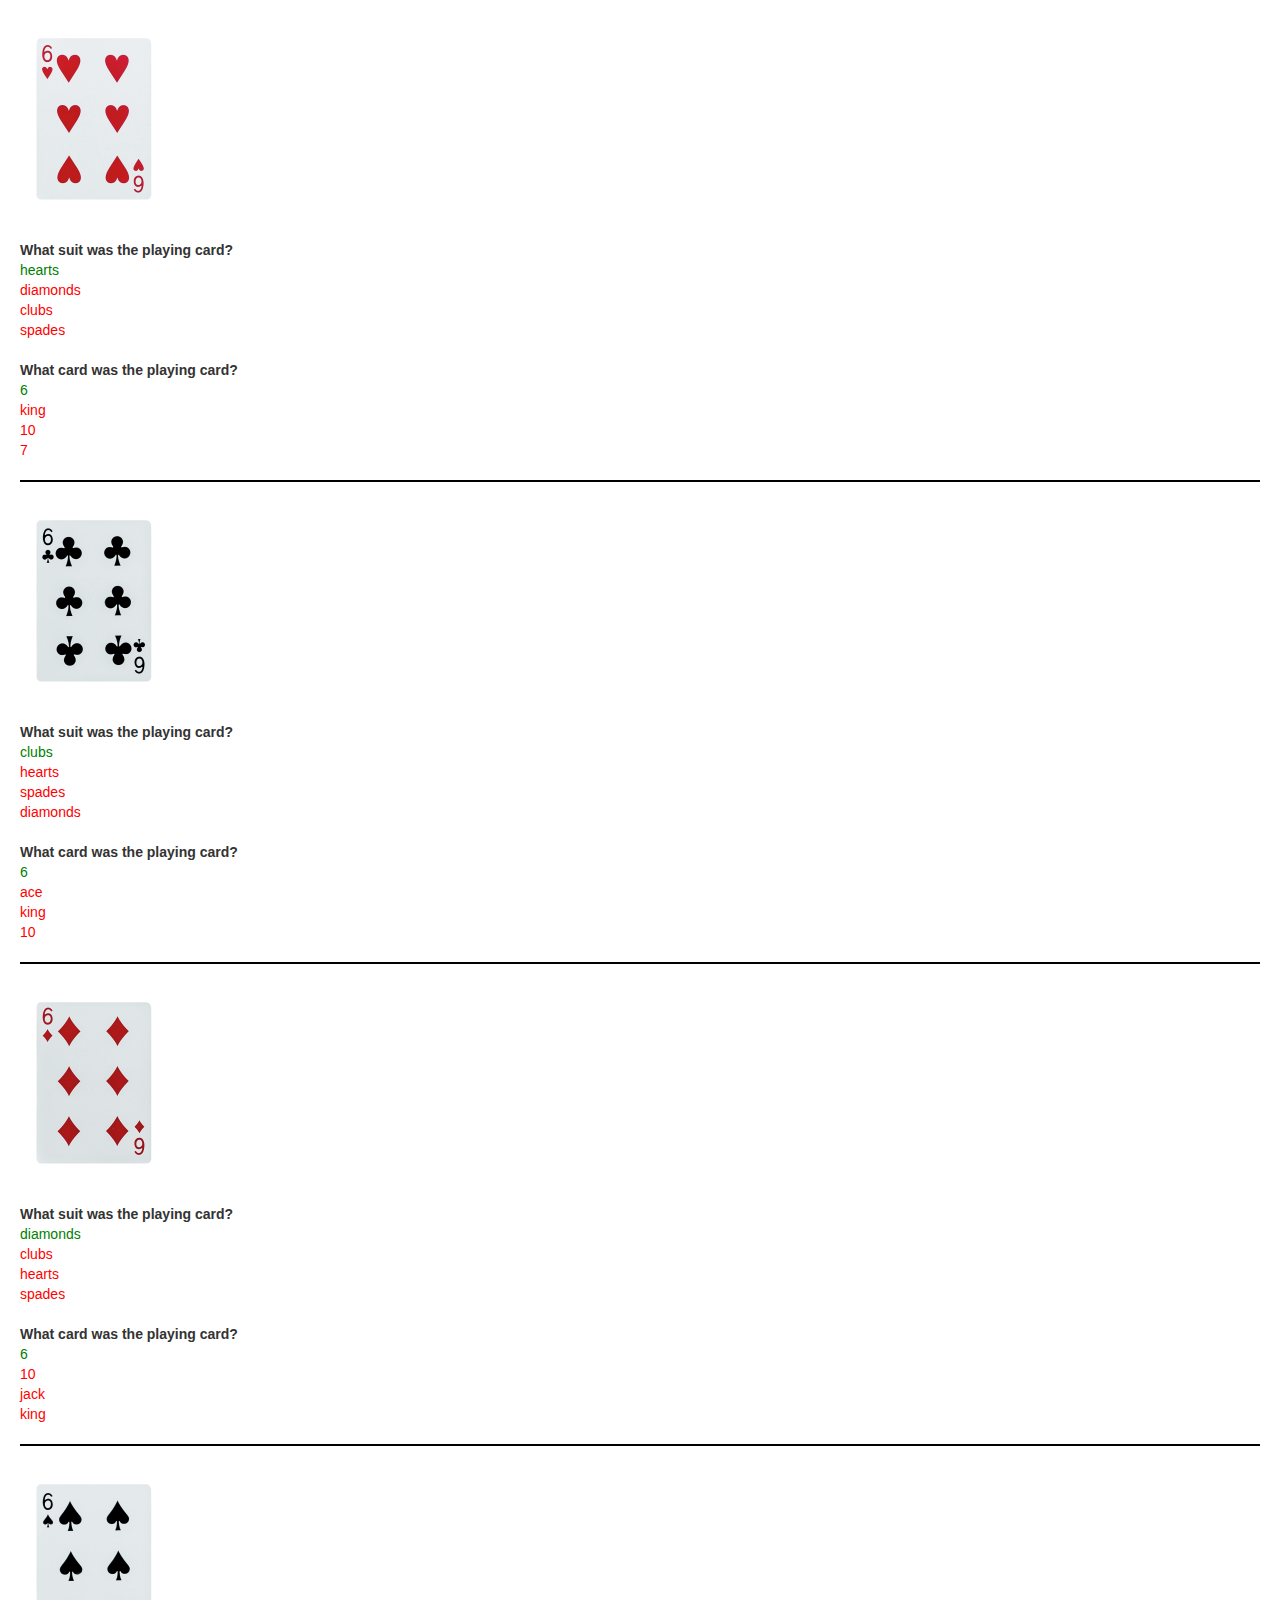
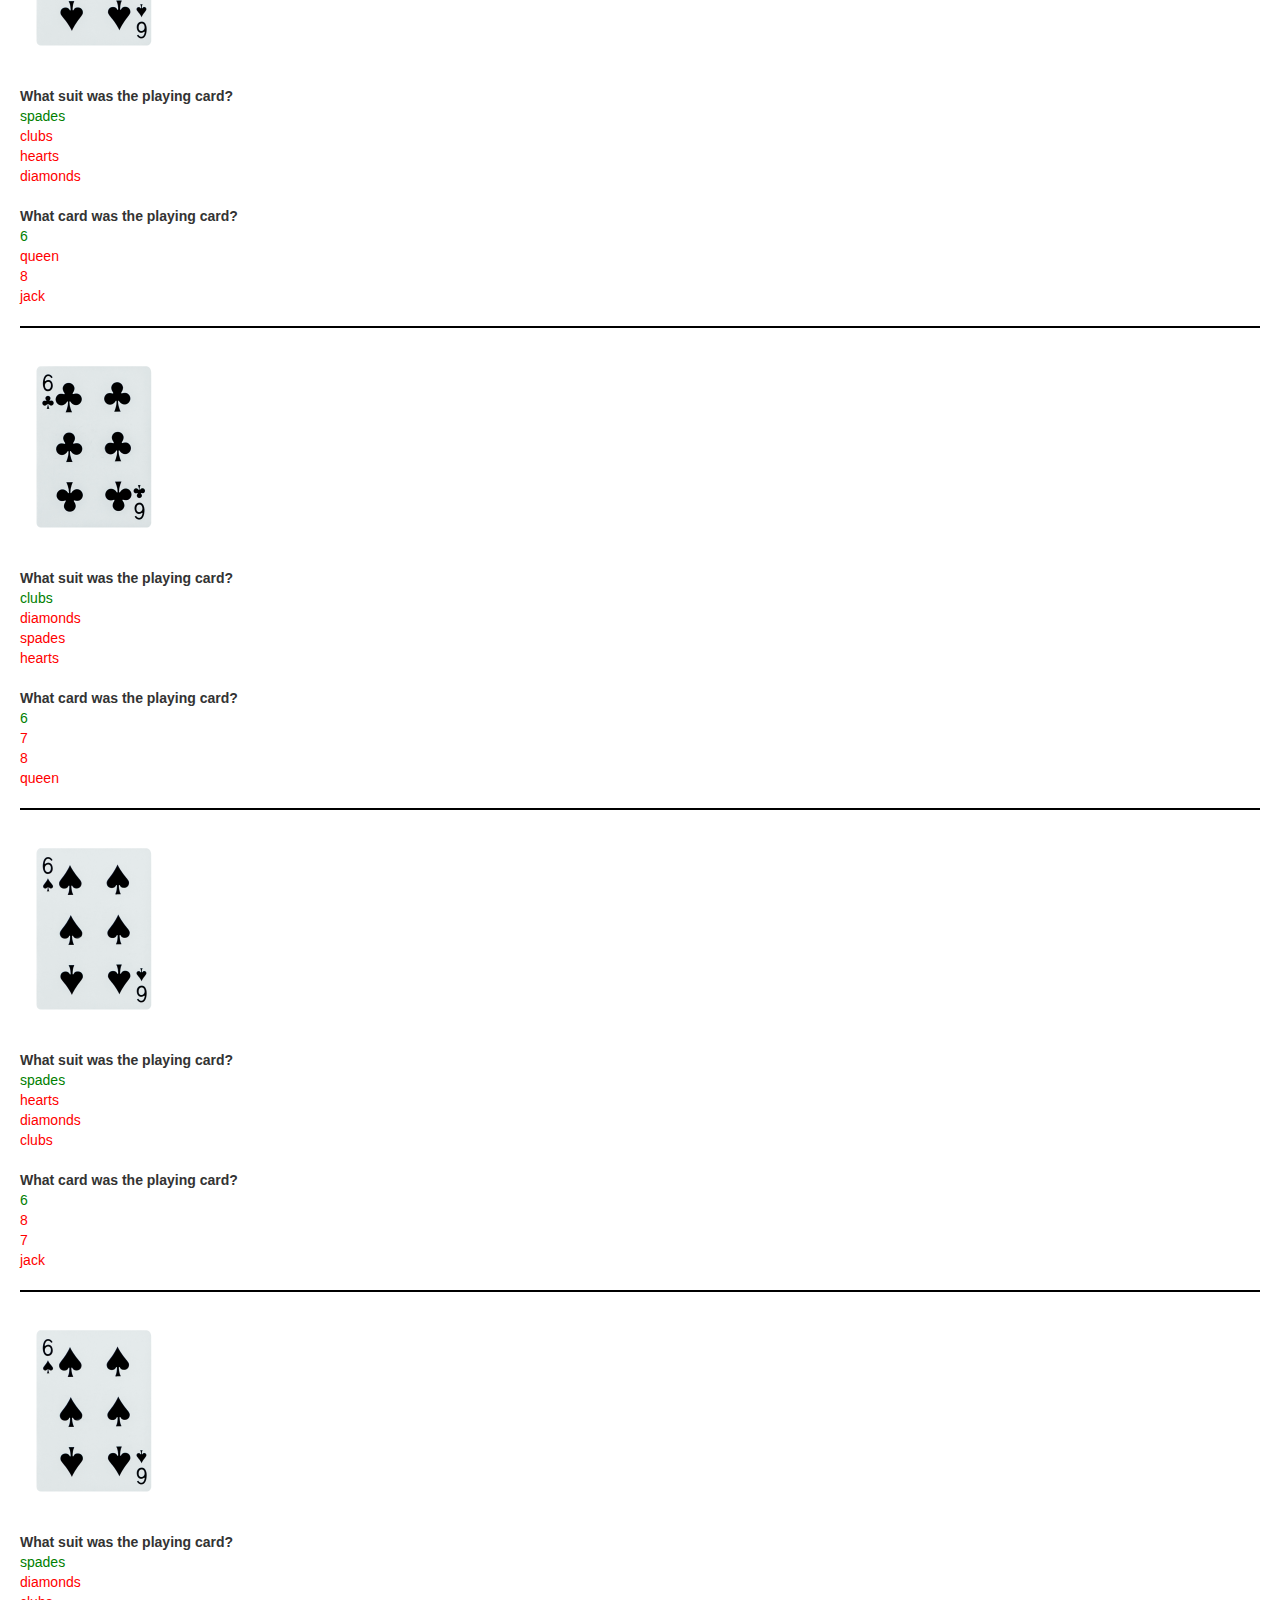
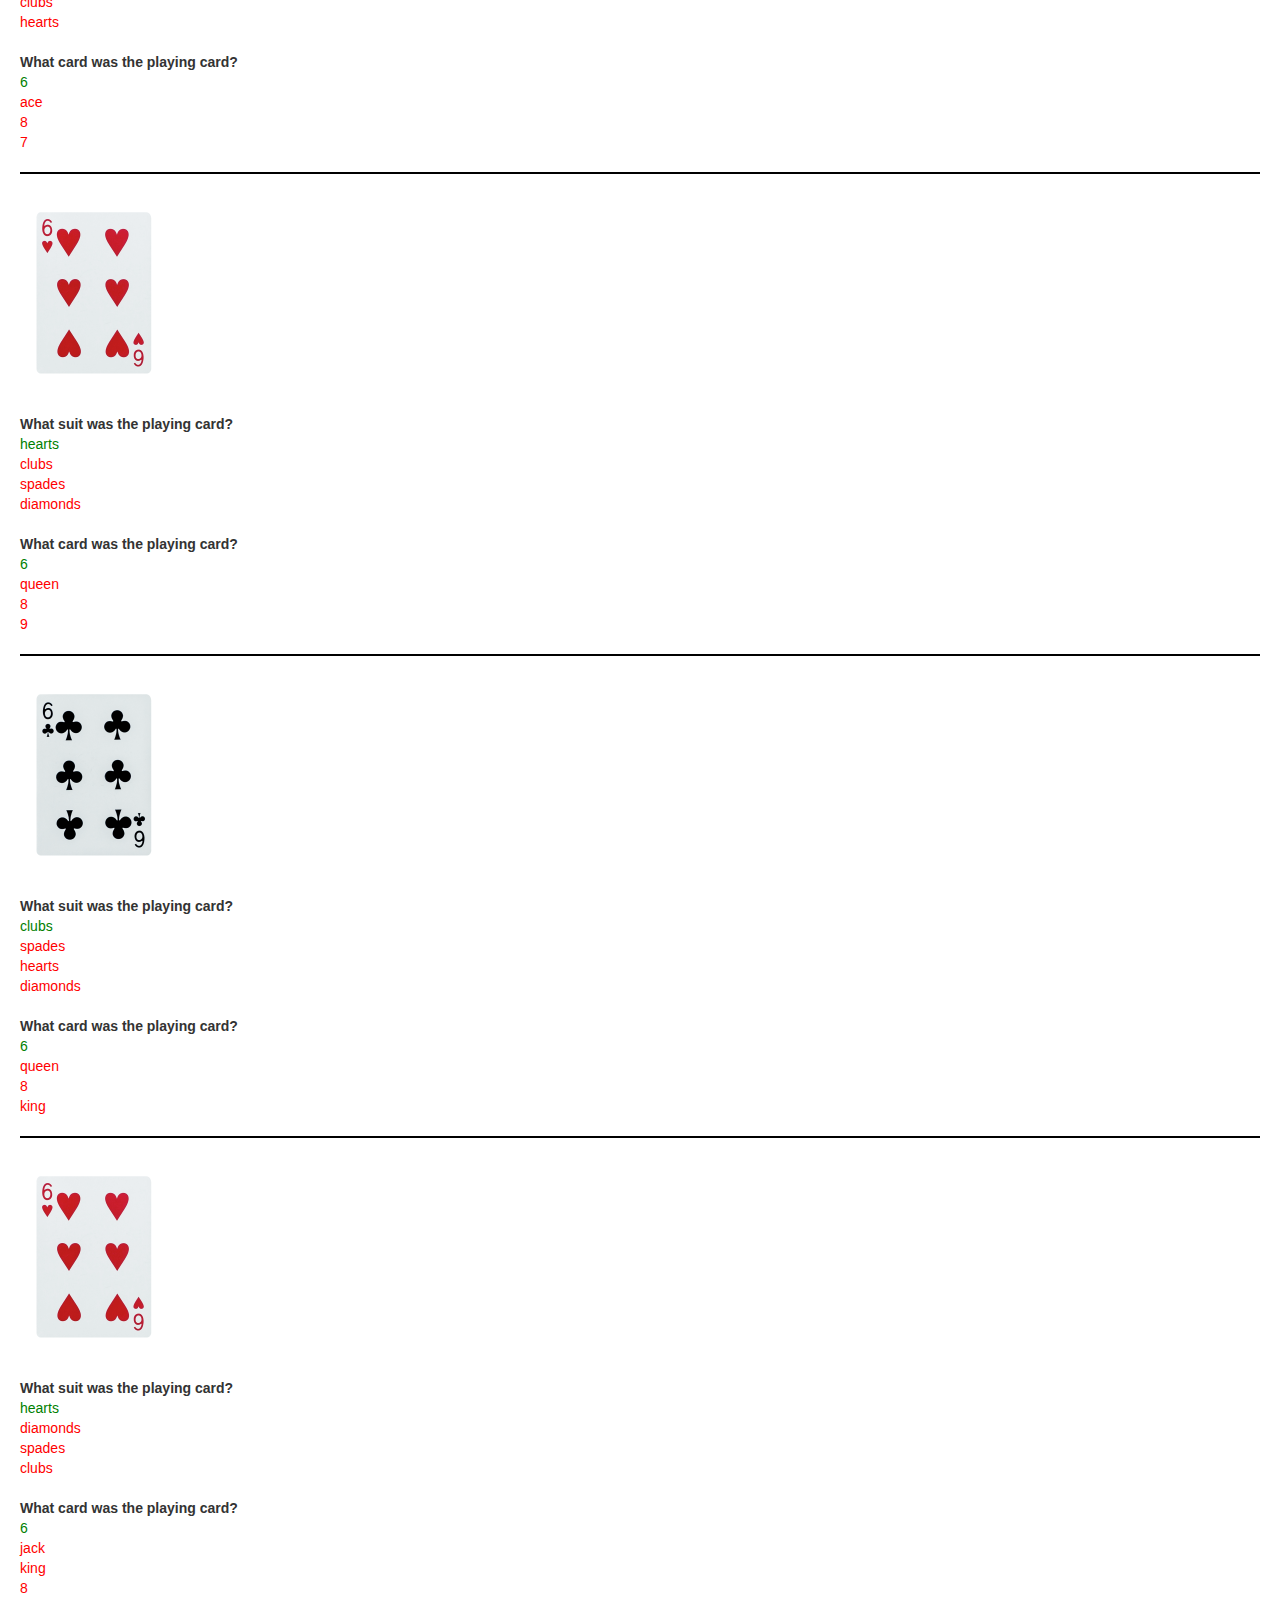
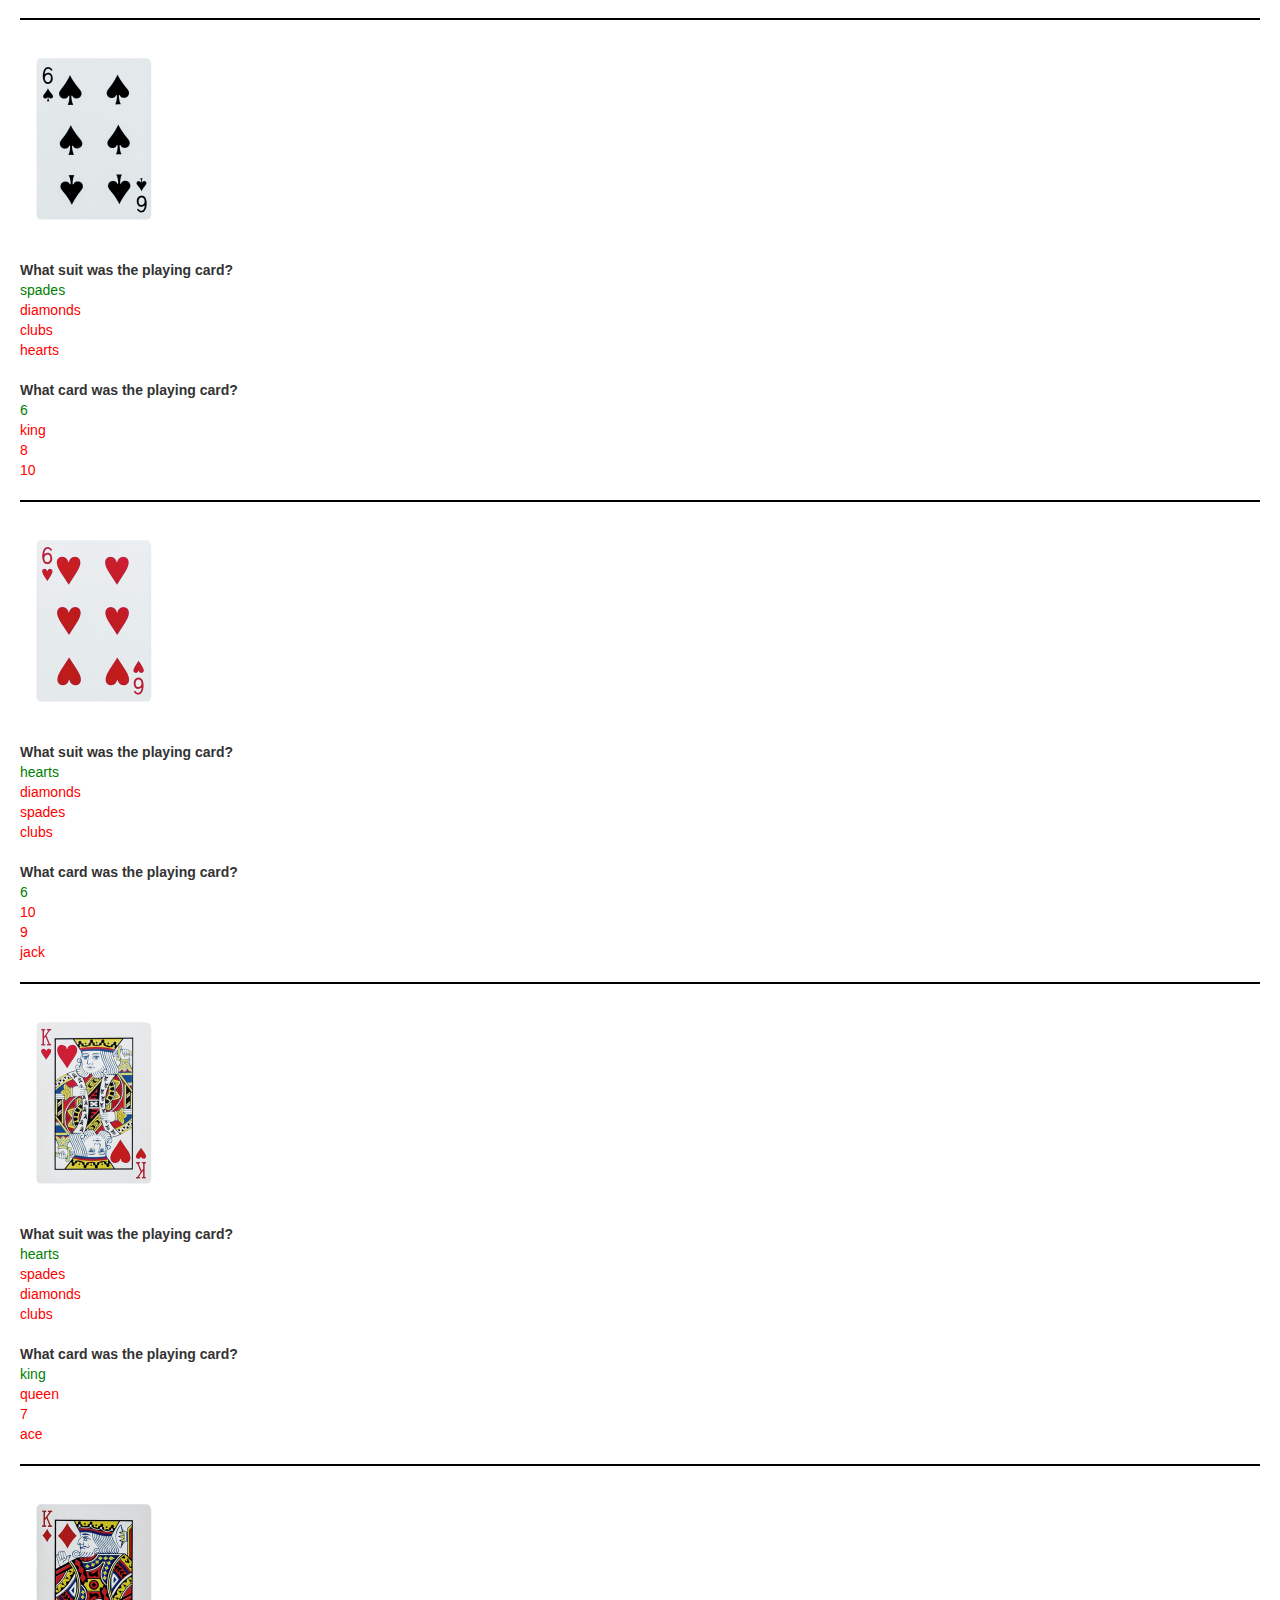
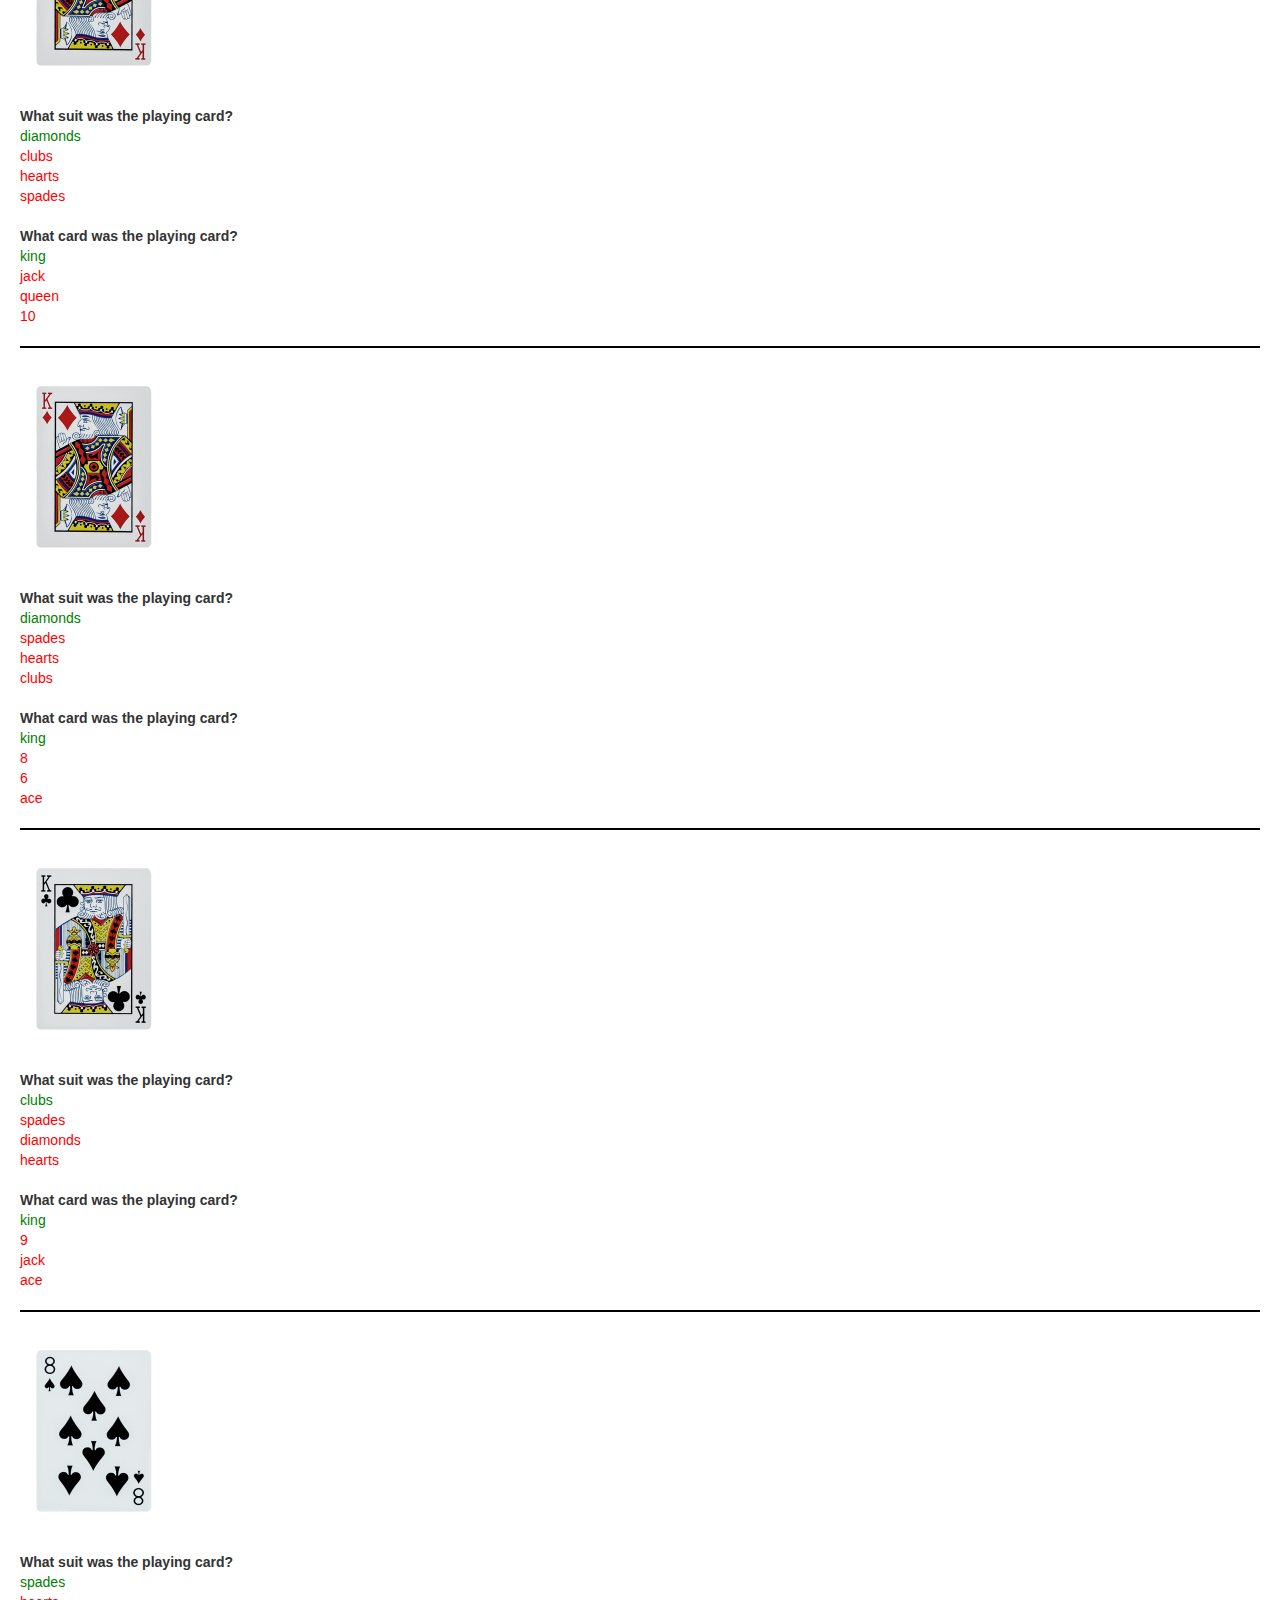
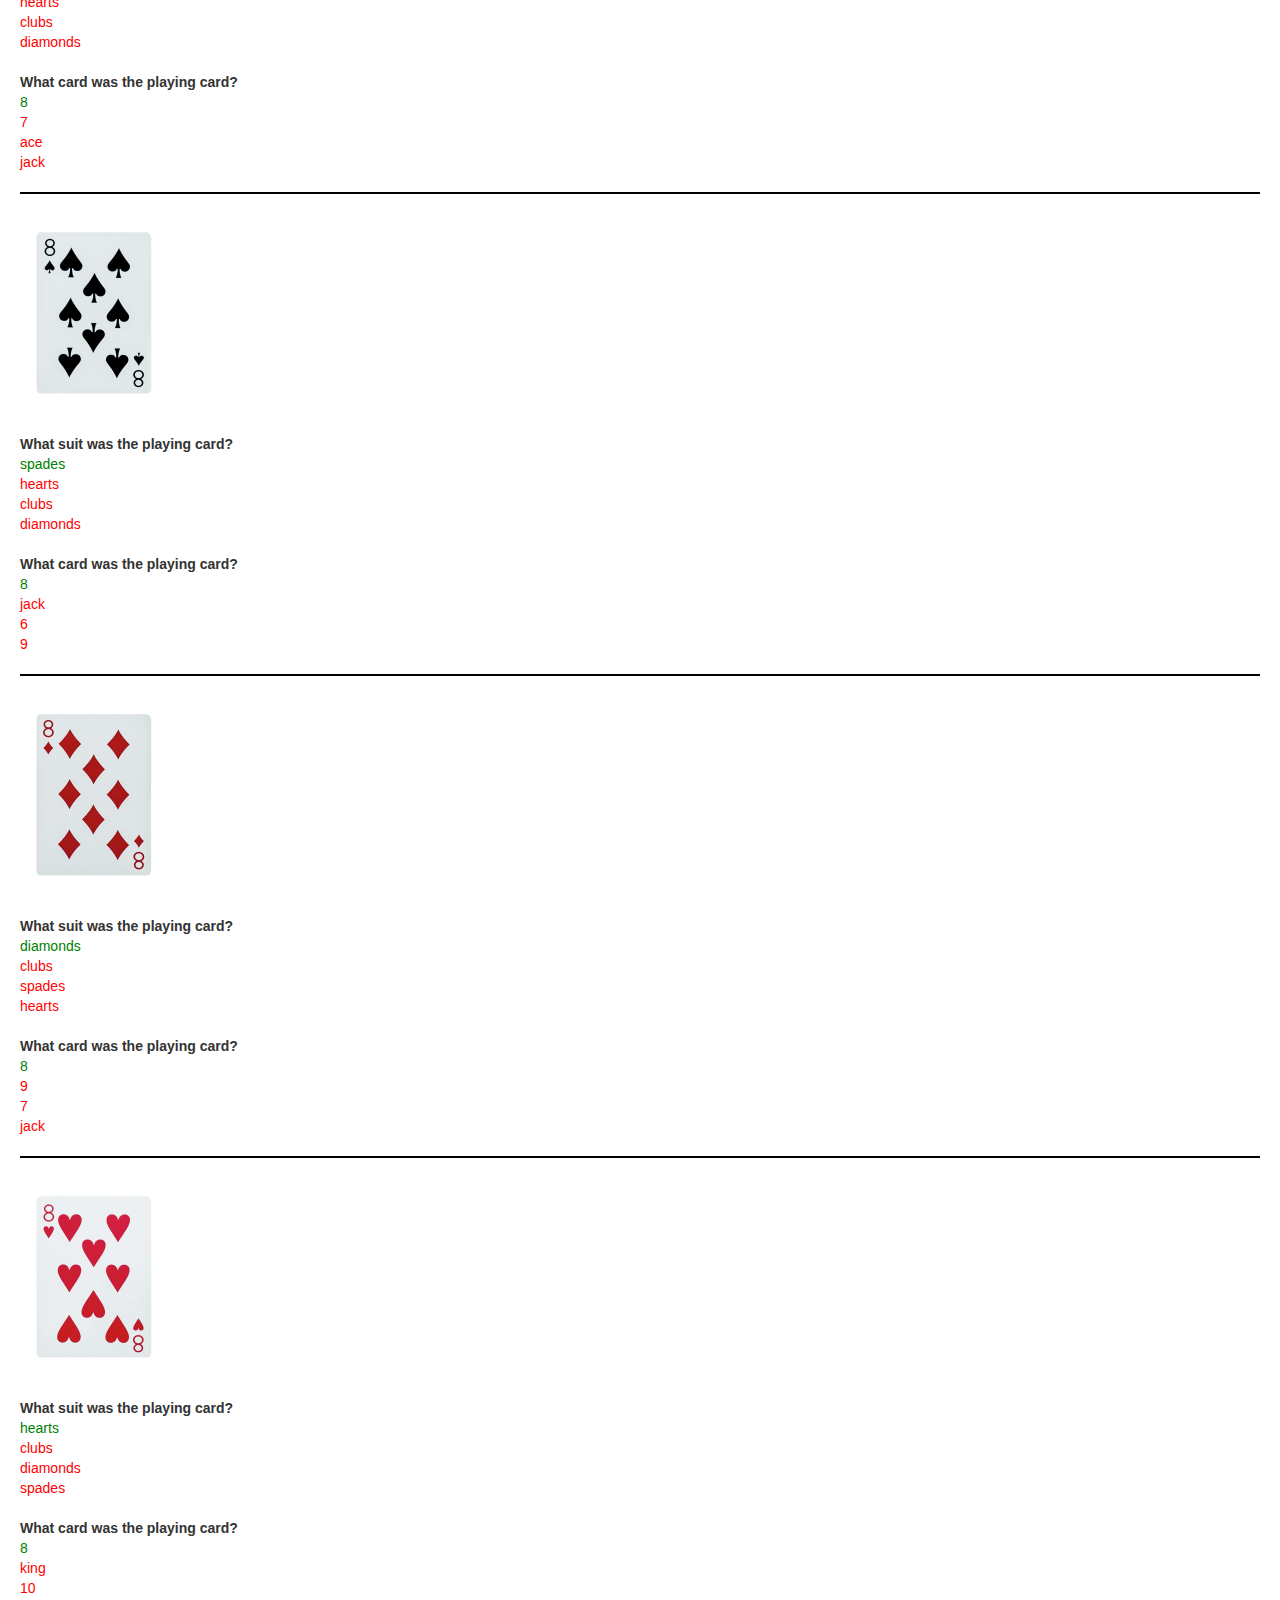
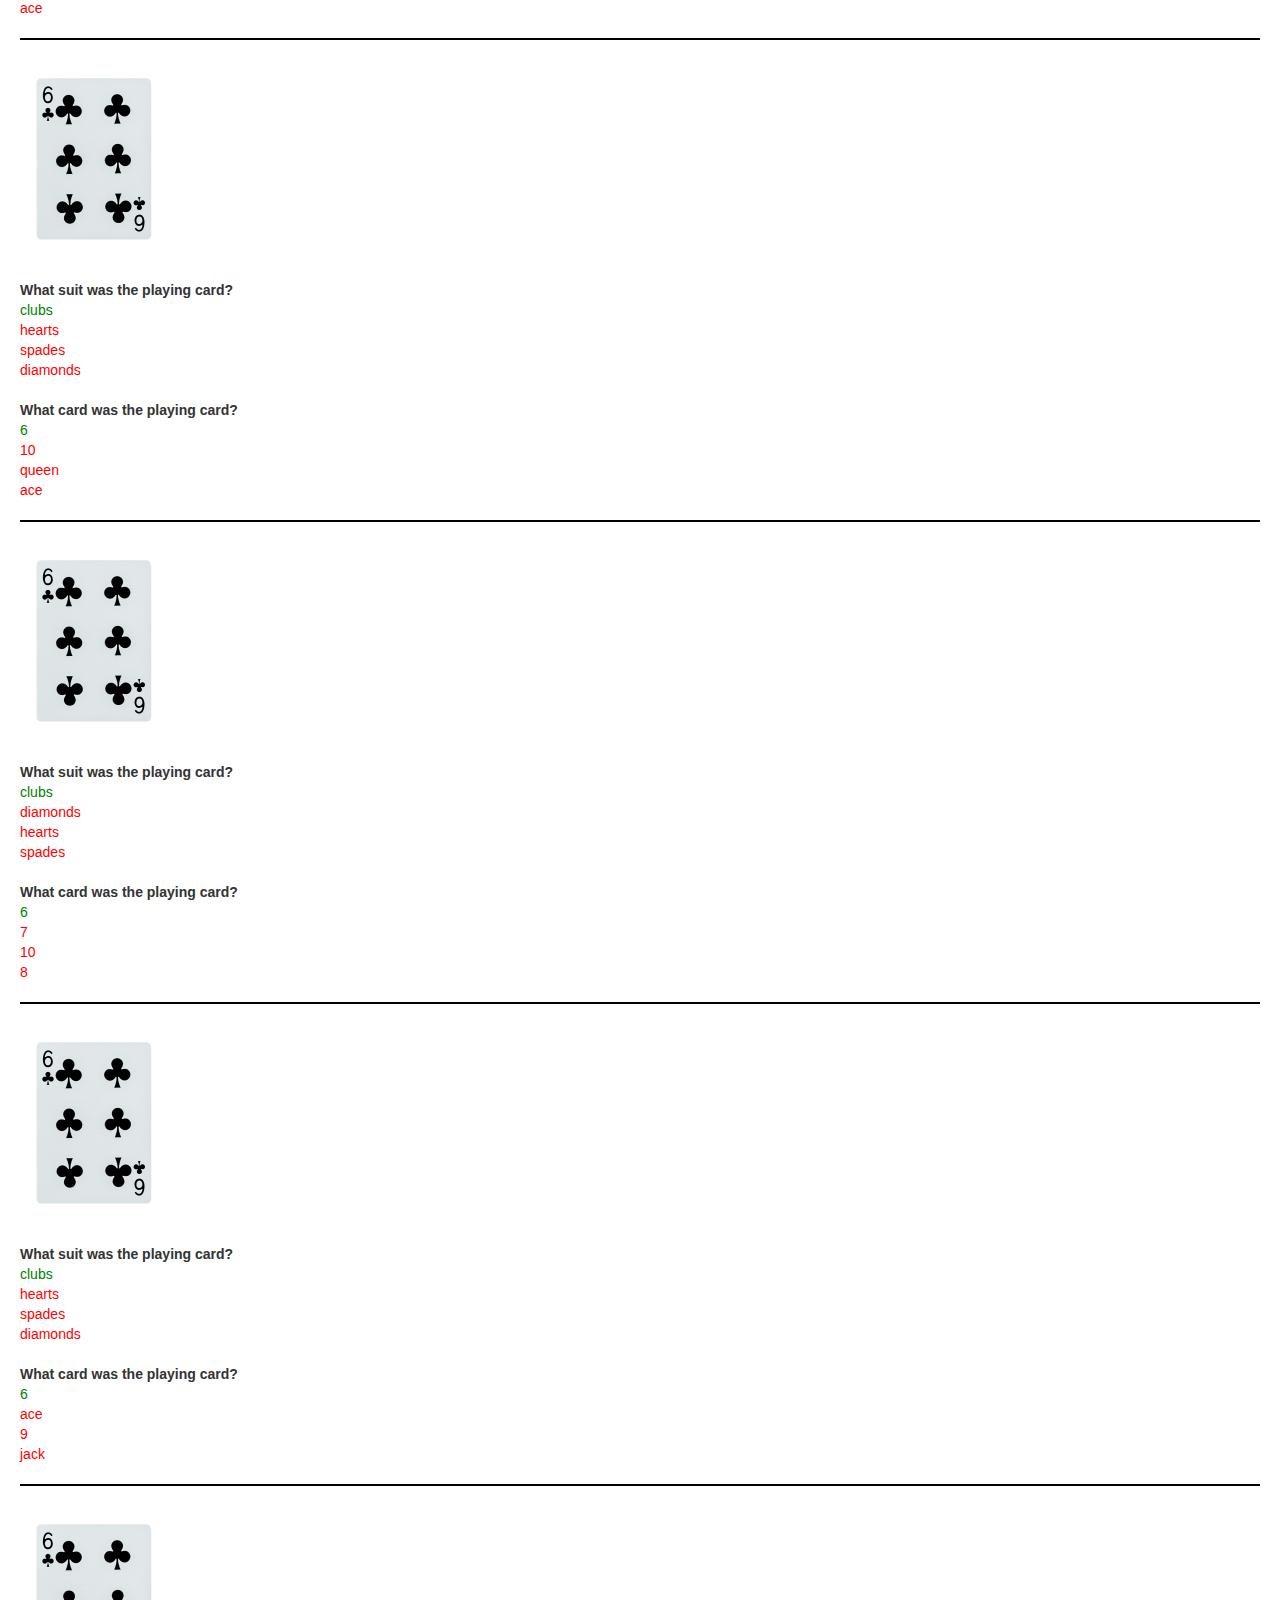
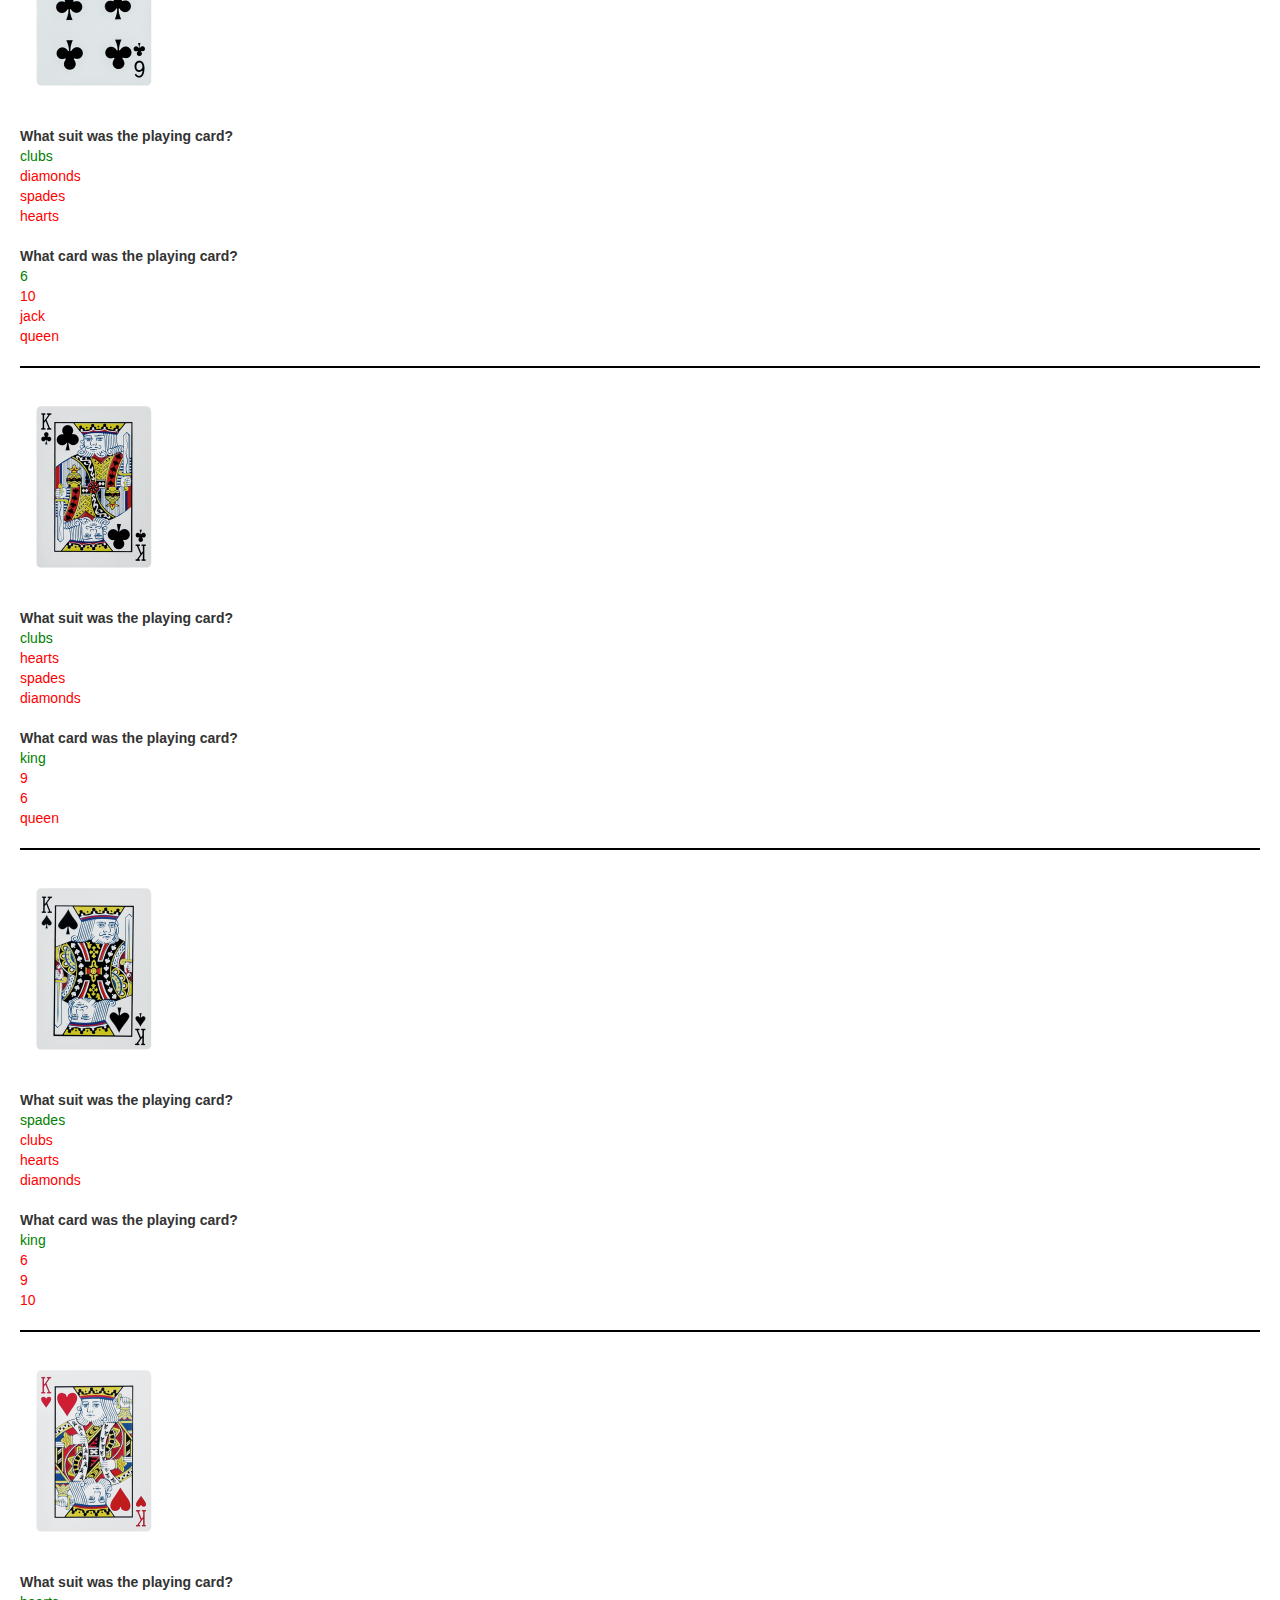
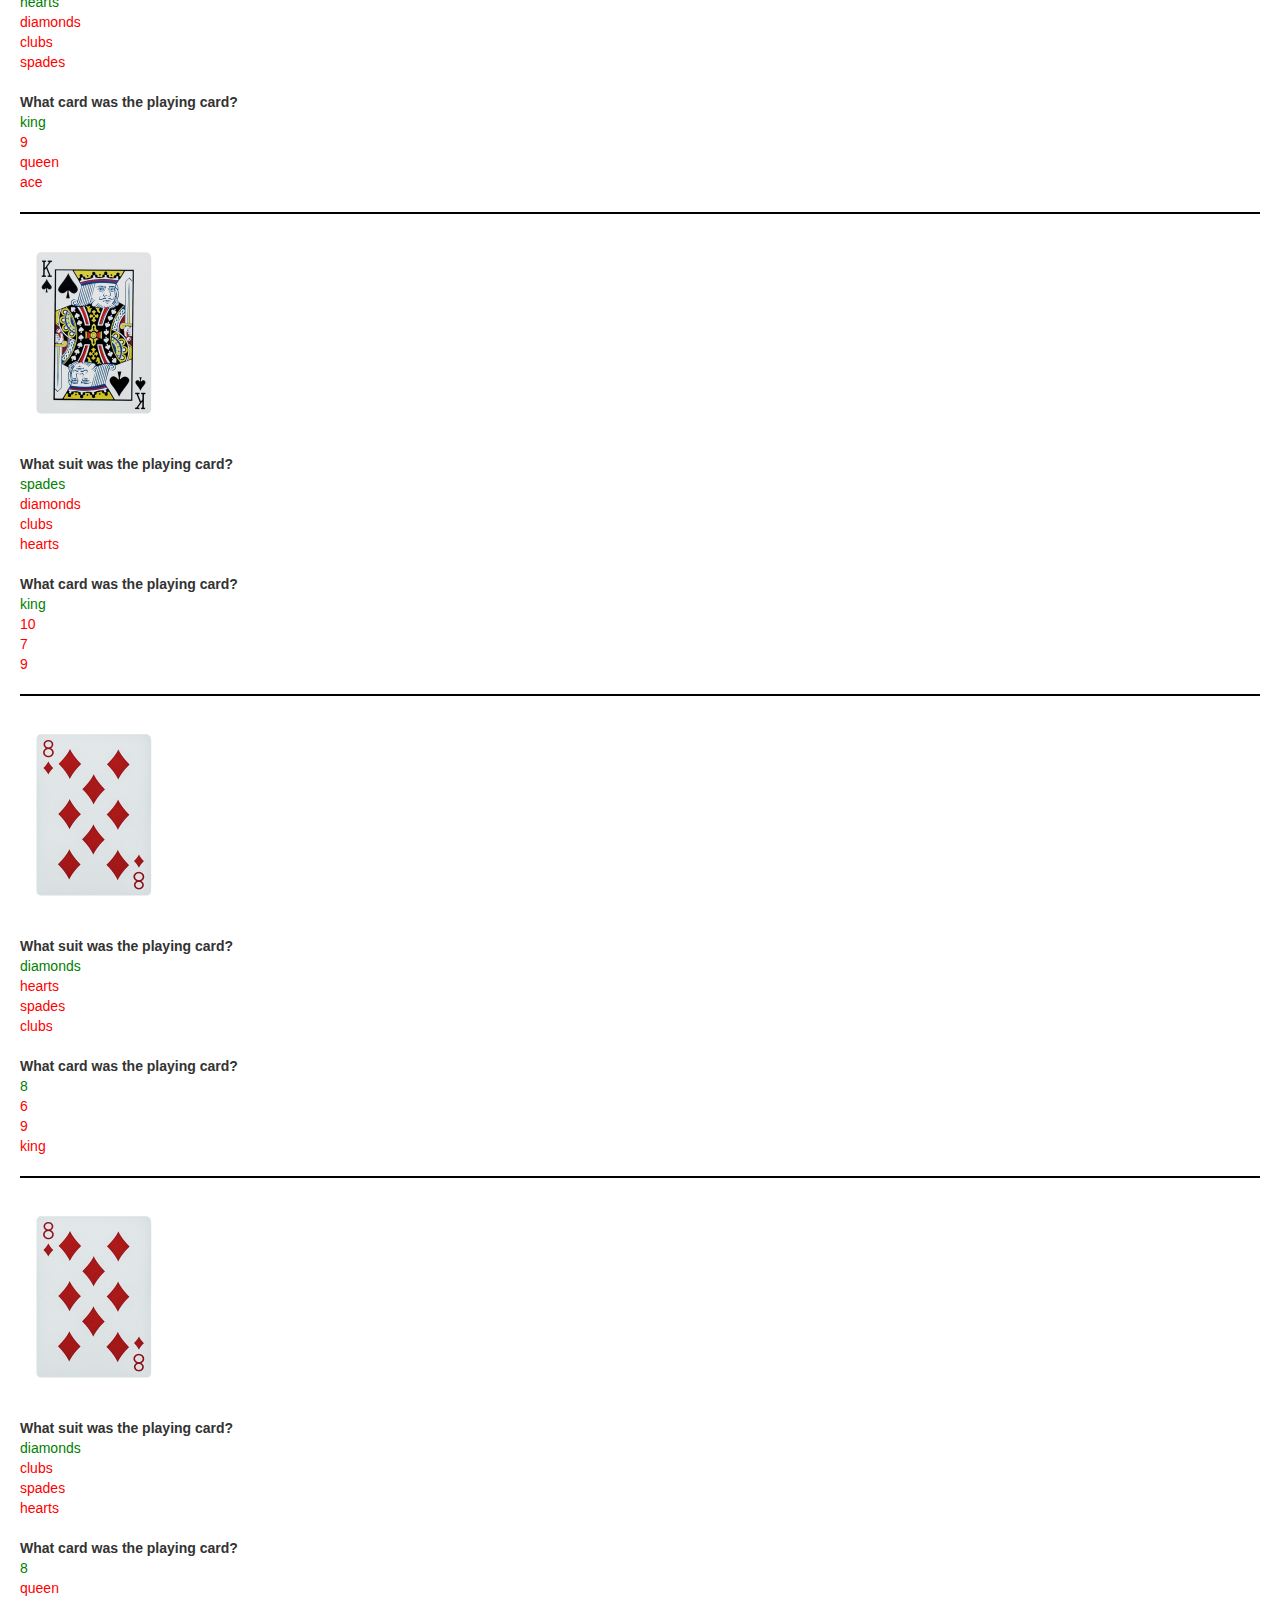
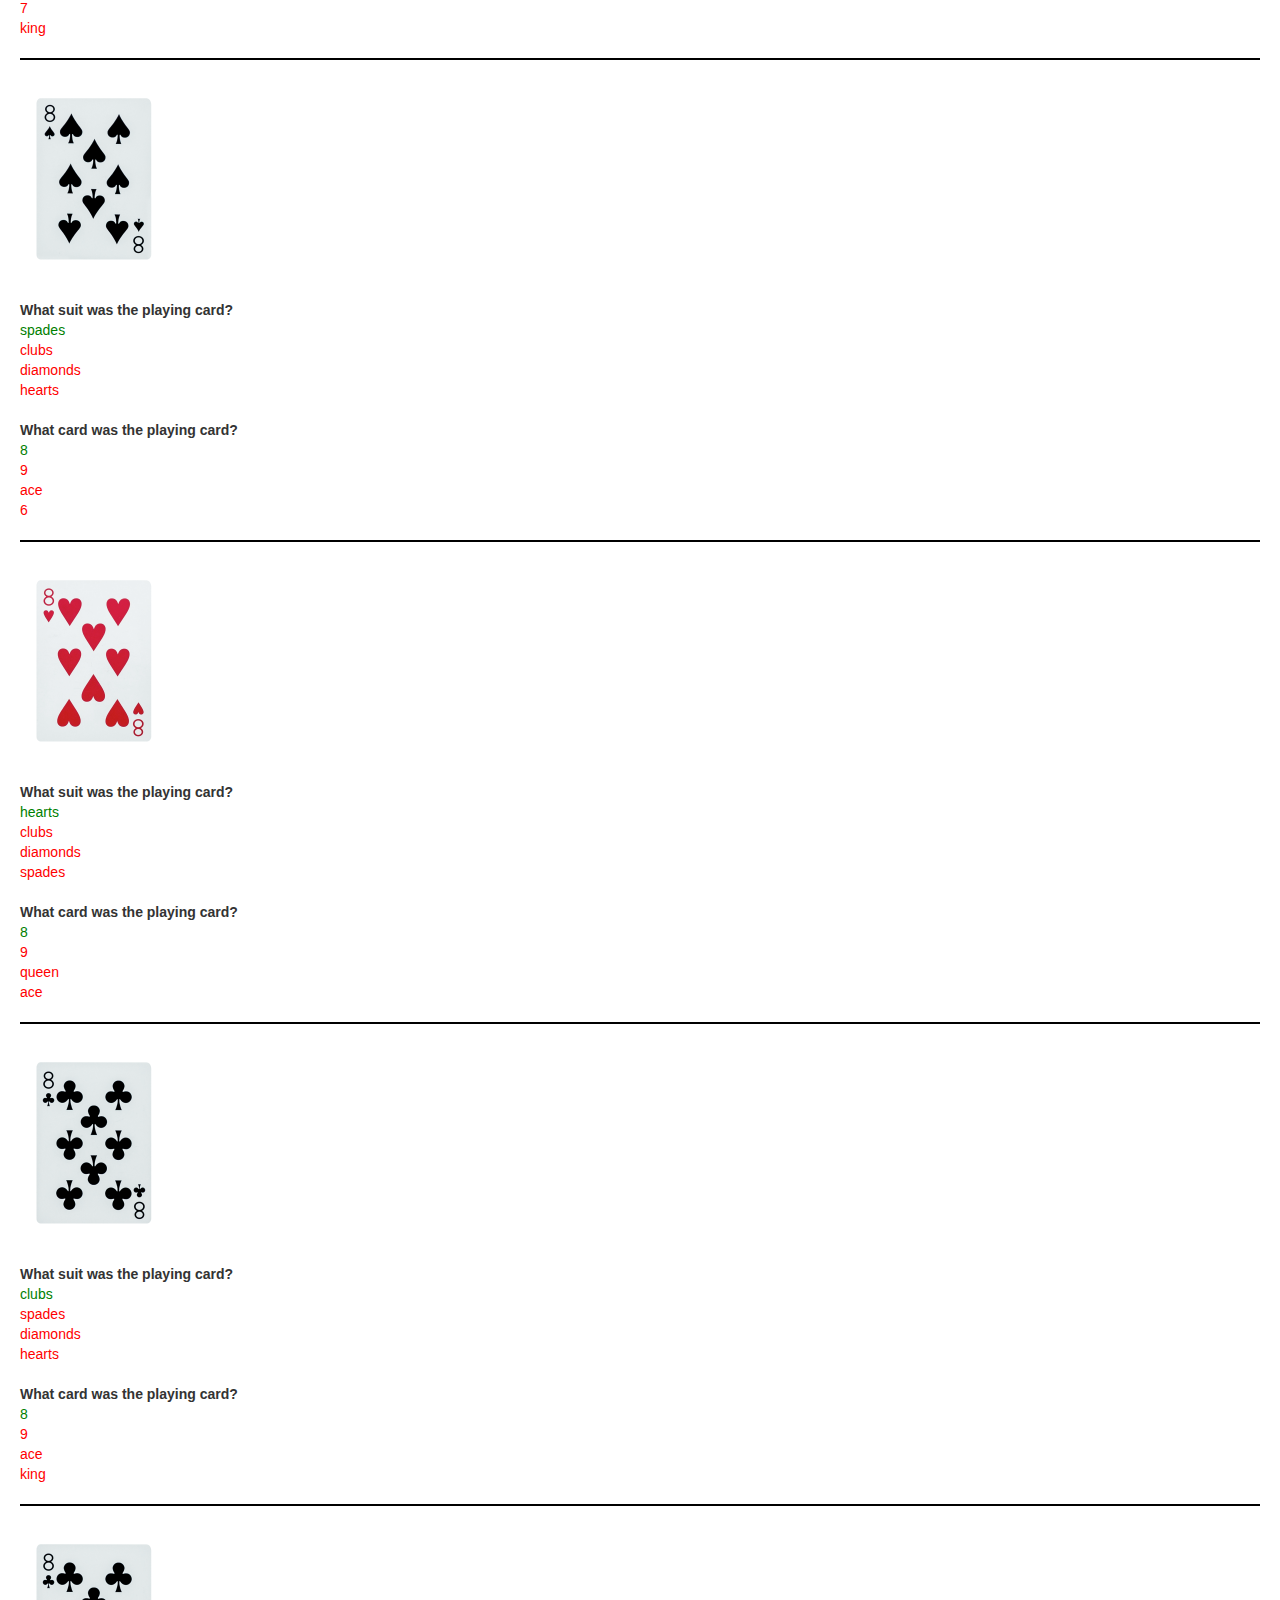
==== output.html @ 7e1848ac "all images added, game functional in design-less state" ====
<!DOCTYPE html>
<!--[if lt IE 7]>      <html class="no-js lt-ie9 lt-ie8 lt-ie7"> <![endif]-->
<!--[if IE 7]>         <html class="no-js lt-ie9 lt-ie8"> <![endif]-->
<!--[if IE 8]>         <html class="no-js lt-ie9"> <![endif]-->
<!--[if gt IE 8]><!--> <html class="no-js"> <!--<![endif]-->
<head>
	<meta charset="utf-8">
	<meta http-equiv="X-UA-Compatible" content="IE=edge,chrome=1">
	<title></title>
	<meta name="description" content="">
	<meta name="viewport" content="width=device-width, initial-scale=1">

	<link rel="stylesheet" href="css/bootstrap.min.css">
	<style>
		body{
			padding: 20px;
		}

		img{
			max-width:200px;
			max-height: 200px;
		}

		hr{
			border:1px solid black;
		}
	</style>

	<script src="js/vendor/modernizr-2.6.2-respond-1.1.0.min.js"></script>
</head>
<body>
	
	<div class="output">
		
	</div>

	<script src="//ajax.googleapis.com/ajax/libs/jquery/1.11.0/jquery.min.js"></script>
	<script>window.jQuery || document.write('<script src="js/vendor/jquery-1.11.0.min.js"><\/script>')</script>

	<script src="js/vendor/bootstrap.min.js"></script>
	<script>
	$(document).ready(function(){
		var output=$('.output');
		$.getJSON('items.json',function(data){
			$.each(data,function(){
				var currentItem=this;
				output.append('<img src="objects/'+currentItem.filename+'.png"><br>');
				$.each(this.questions,function(){
					output.append('<br><strong>'+this.question.replace('%',currentItem.name)+'</strong><br>');
					output.append('<span style="color:green;">'+this.answer+'</span><br>');
					$.each(this.distractors,function(){
						output.append('<span style="color:red;">'+this+'</span><br>');
					});
				});
				output.append('<hr>');
			});

		});
	});
	</script>
</body>
</html>
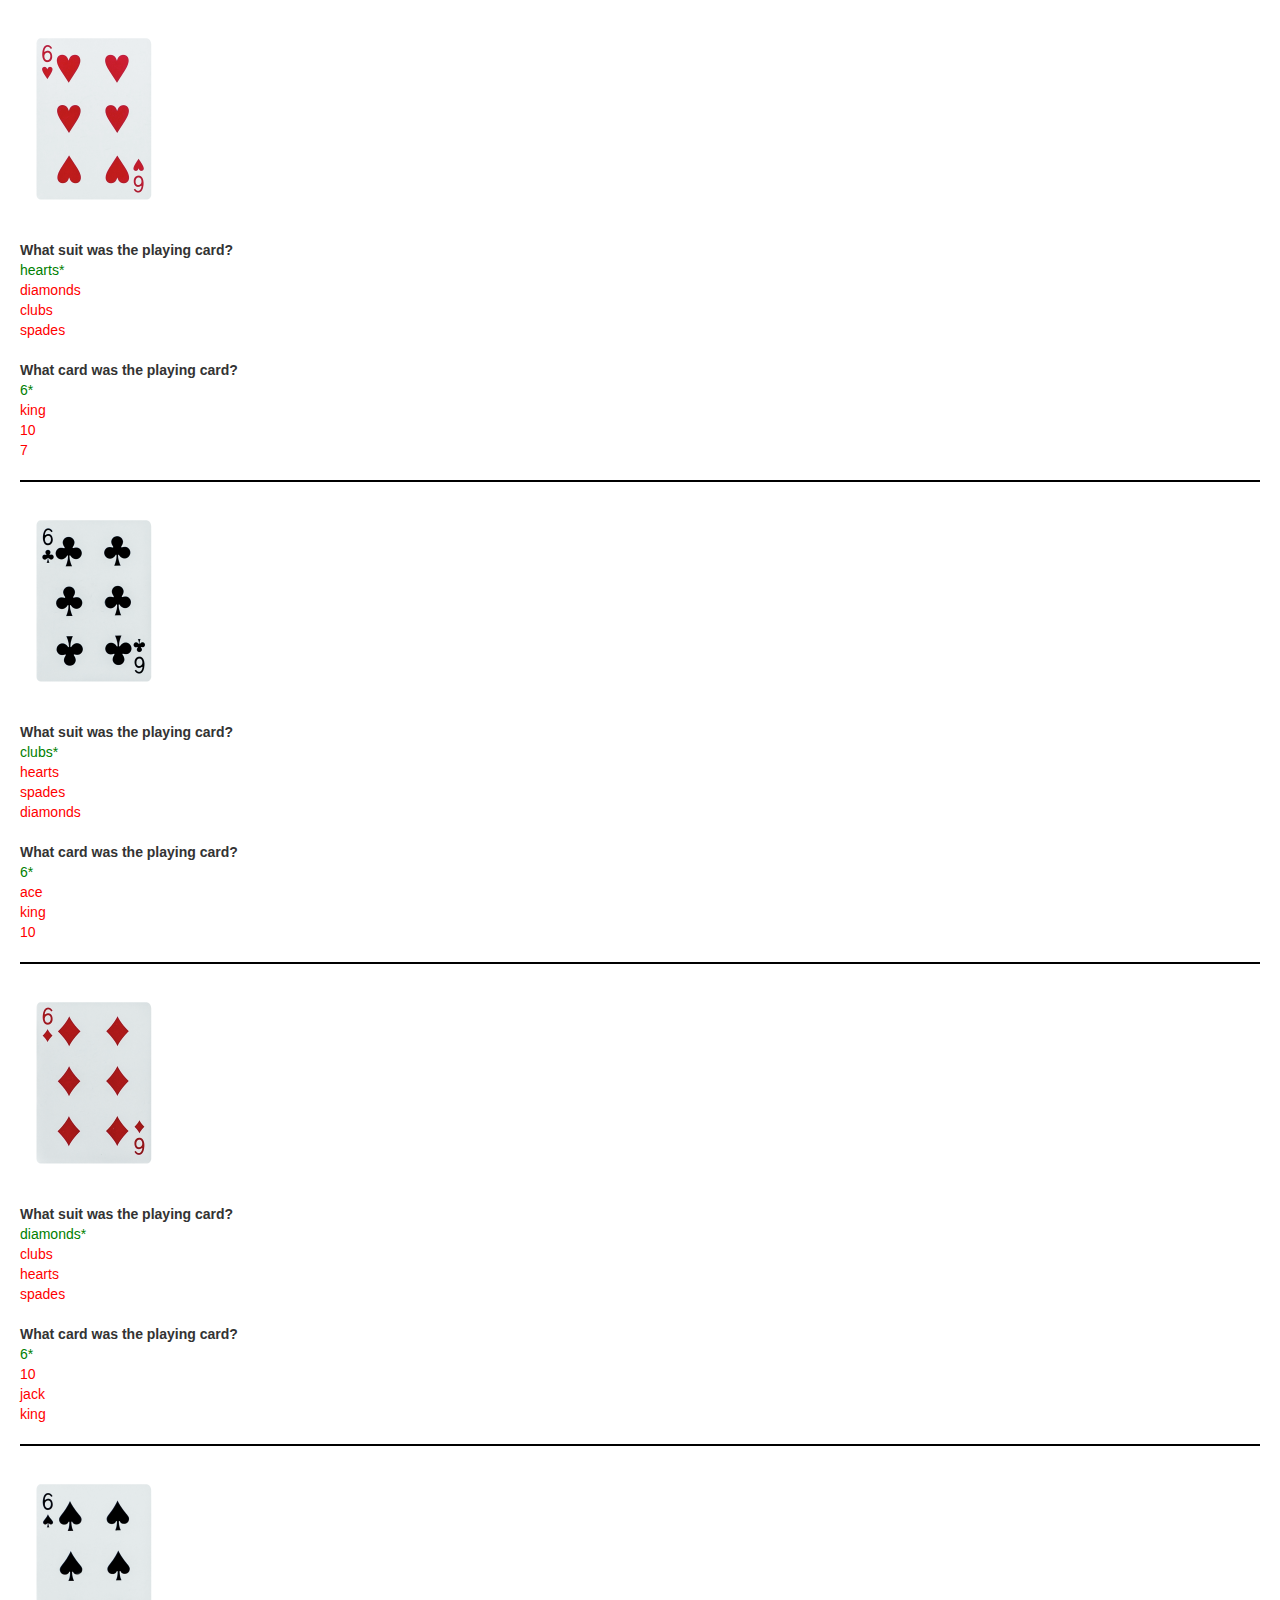
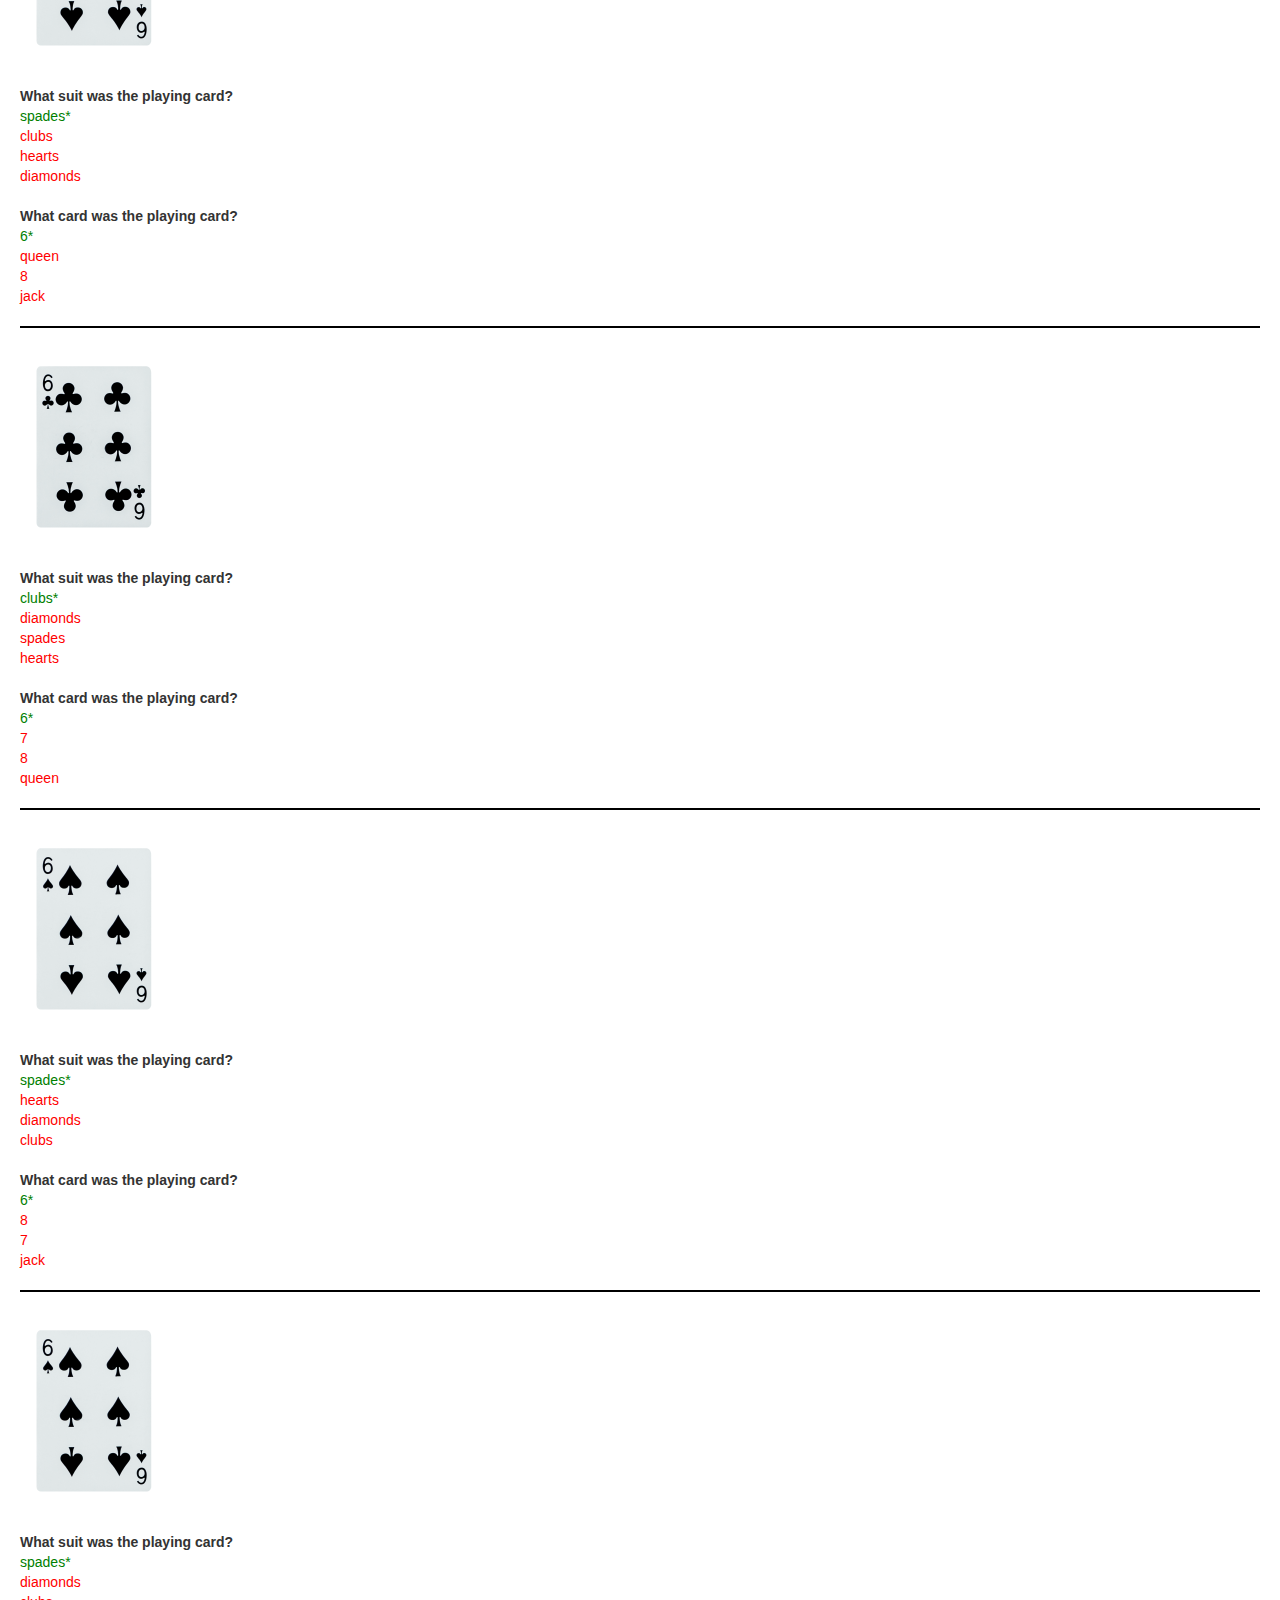
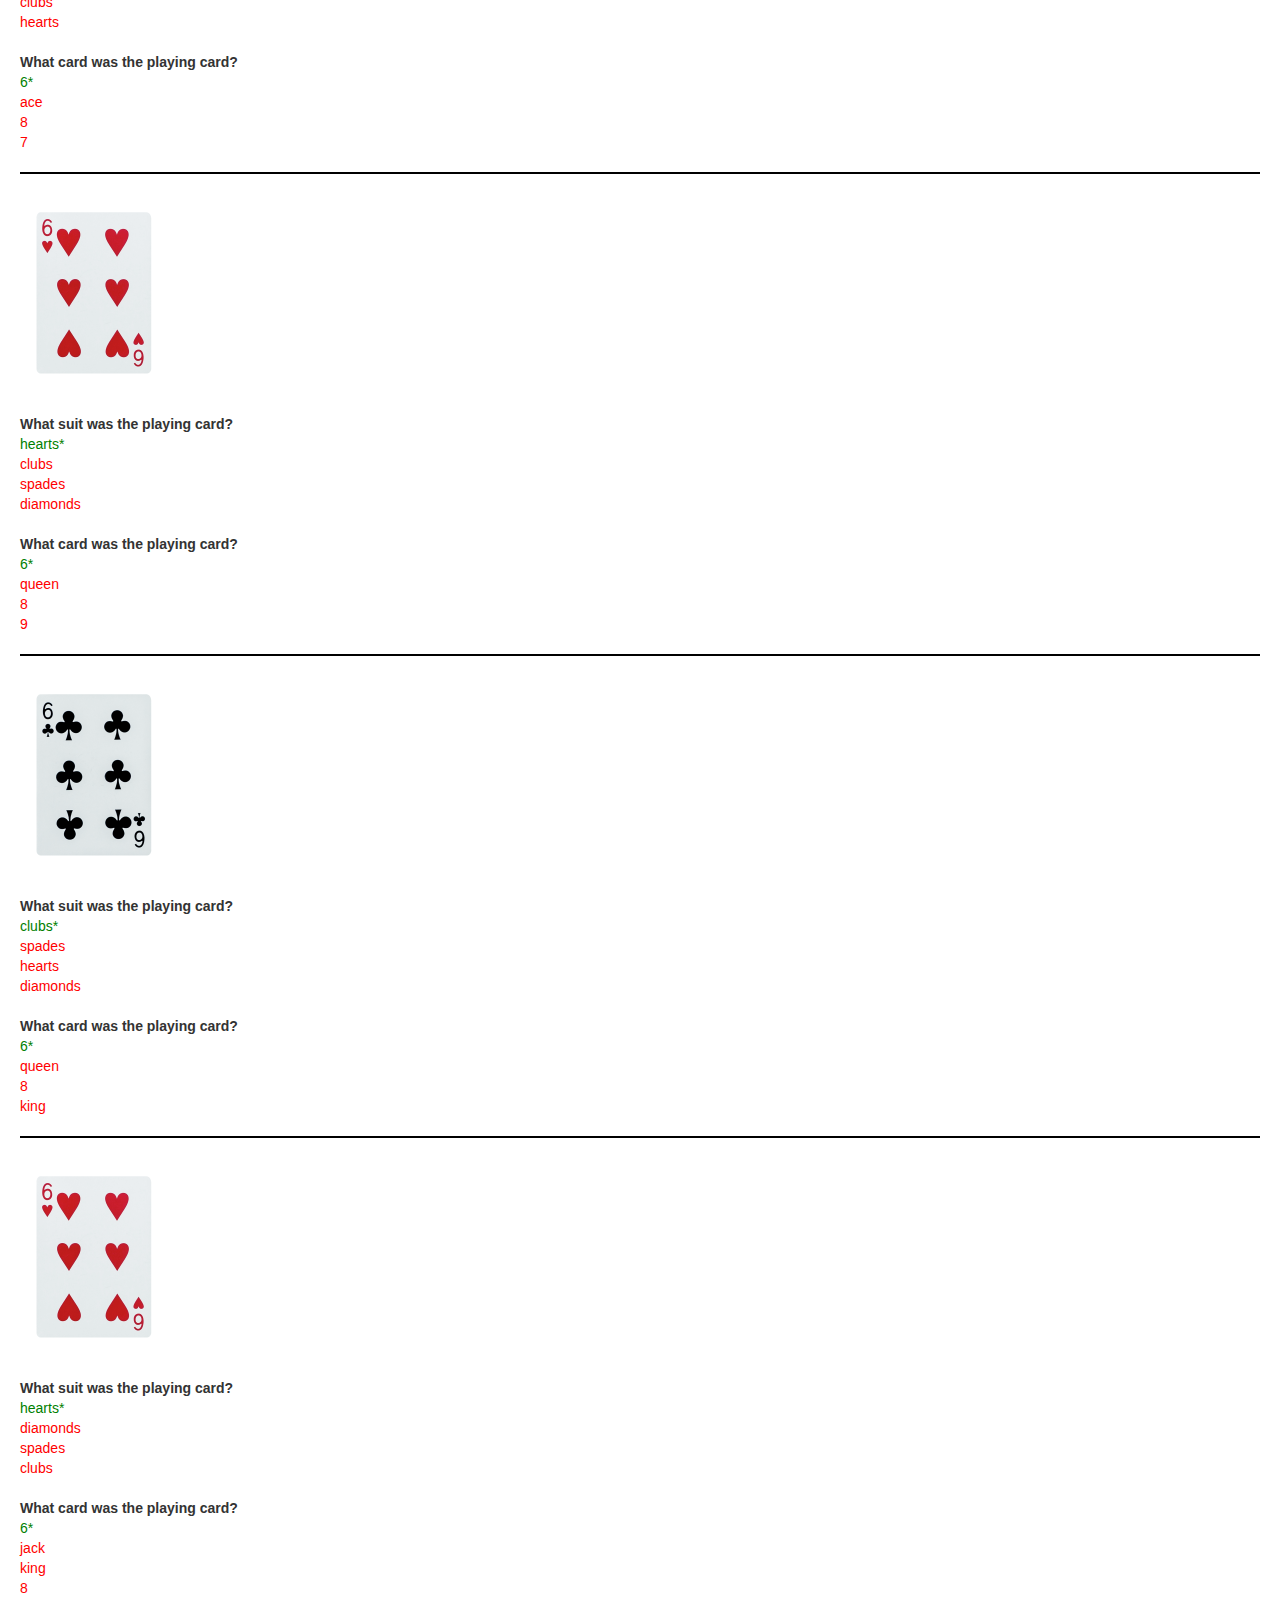
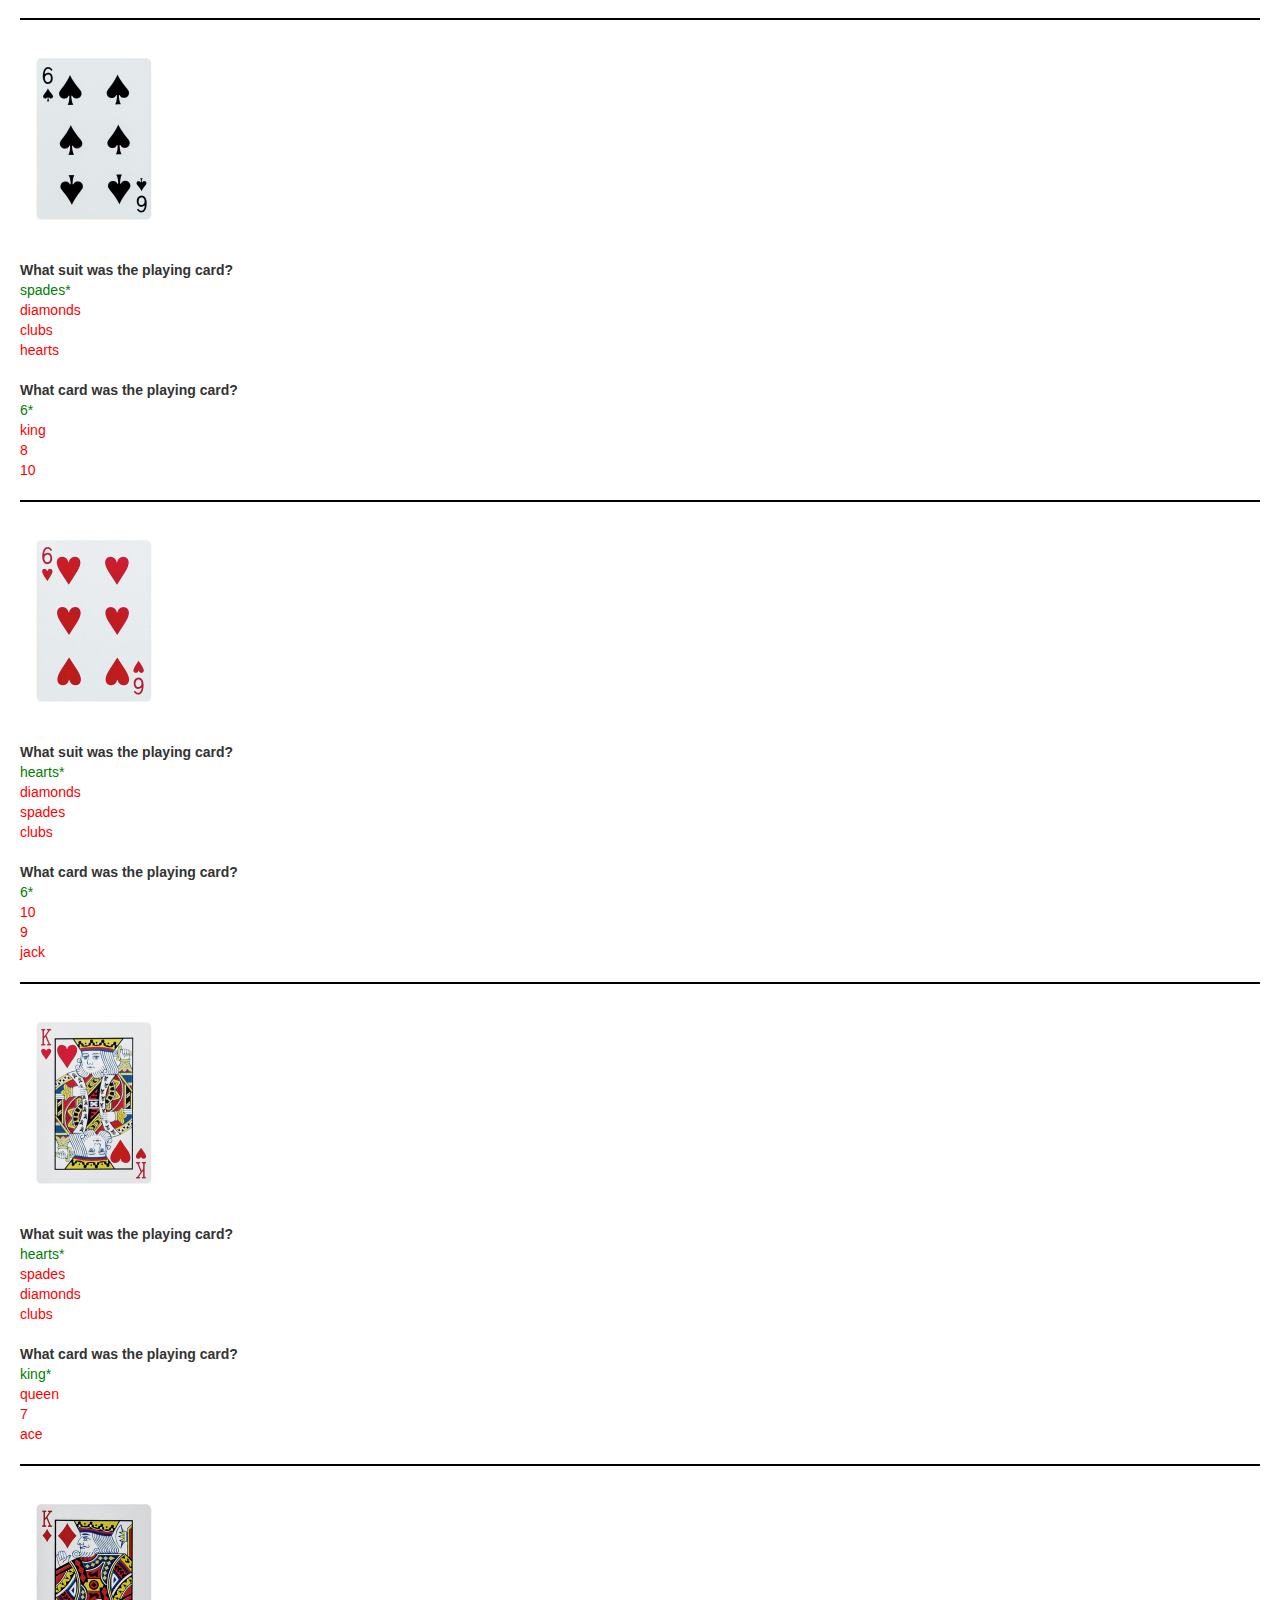
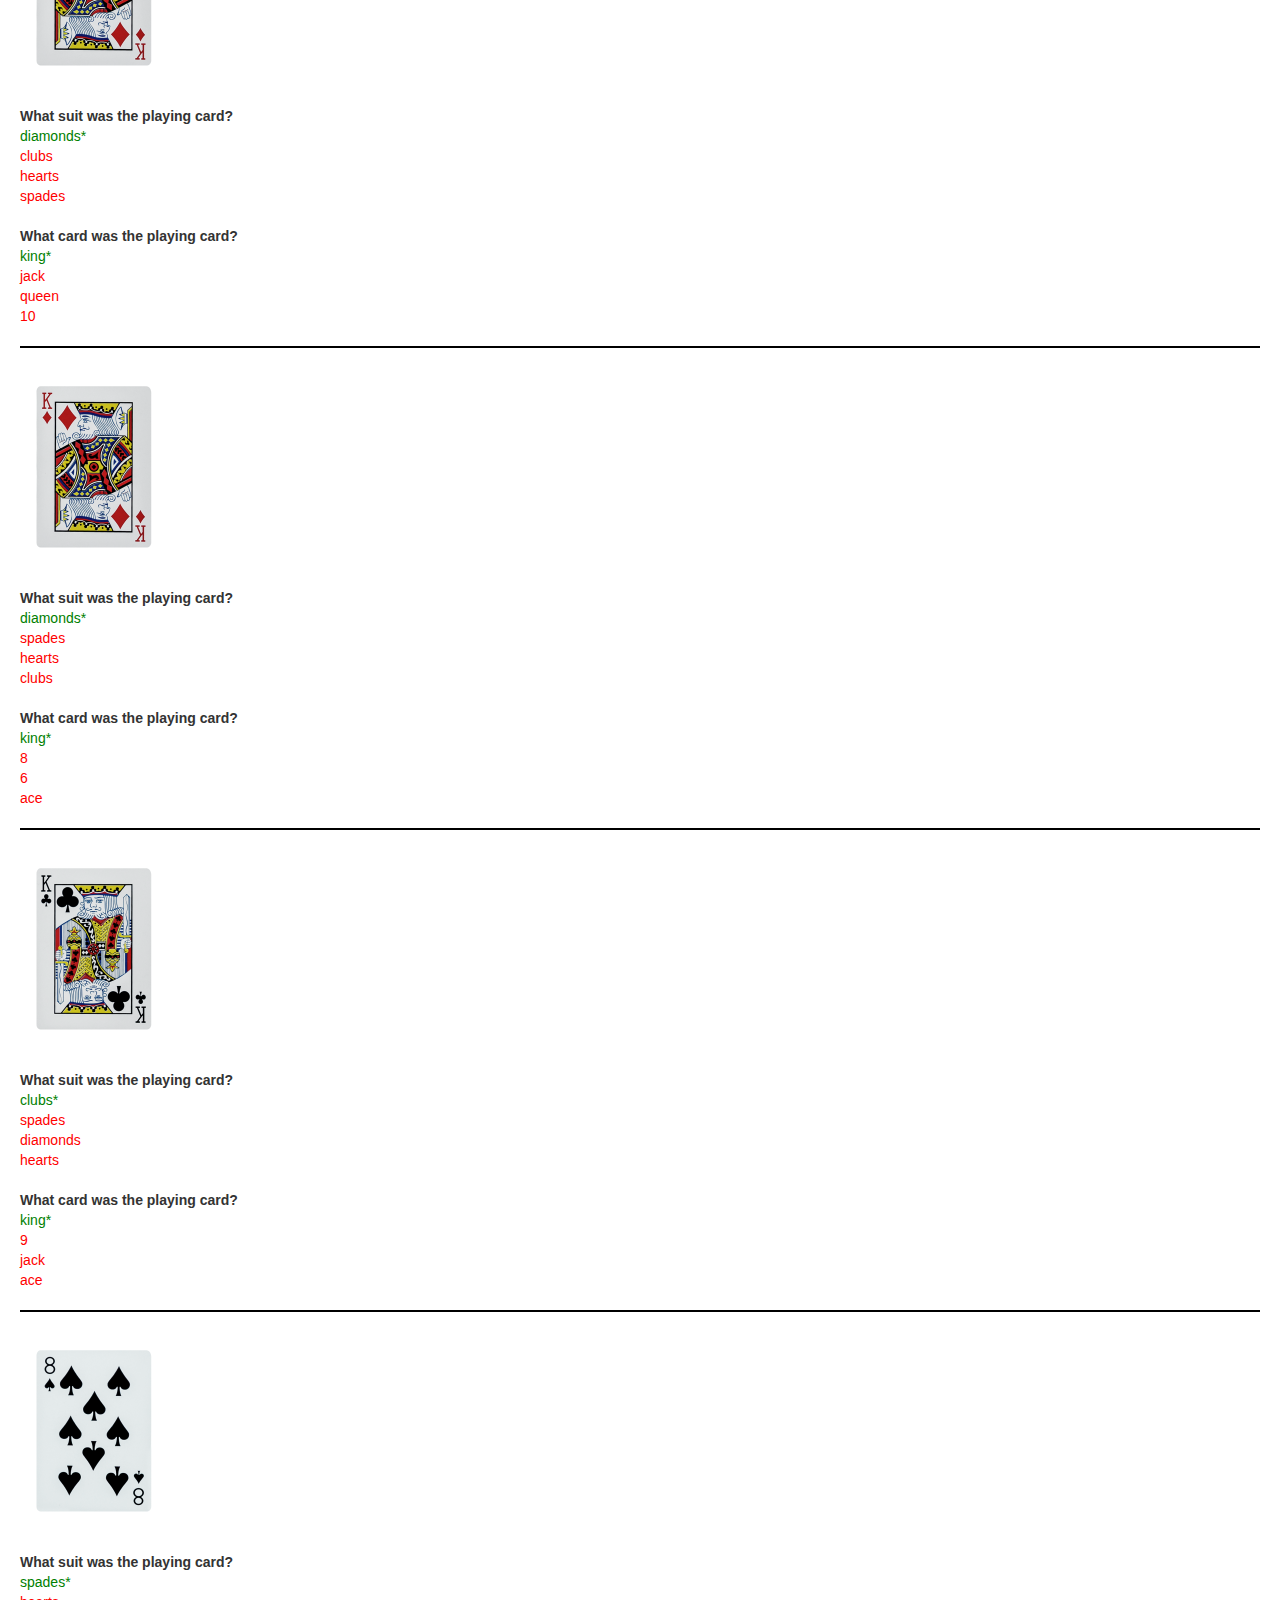
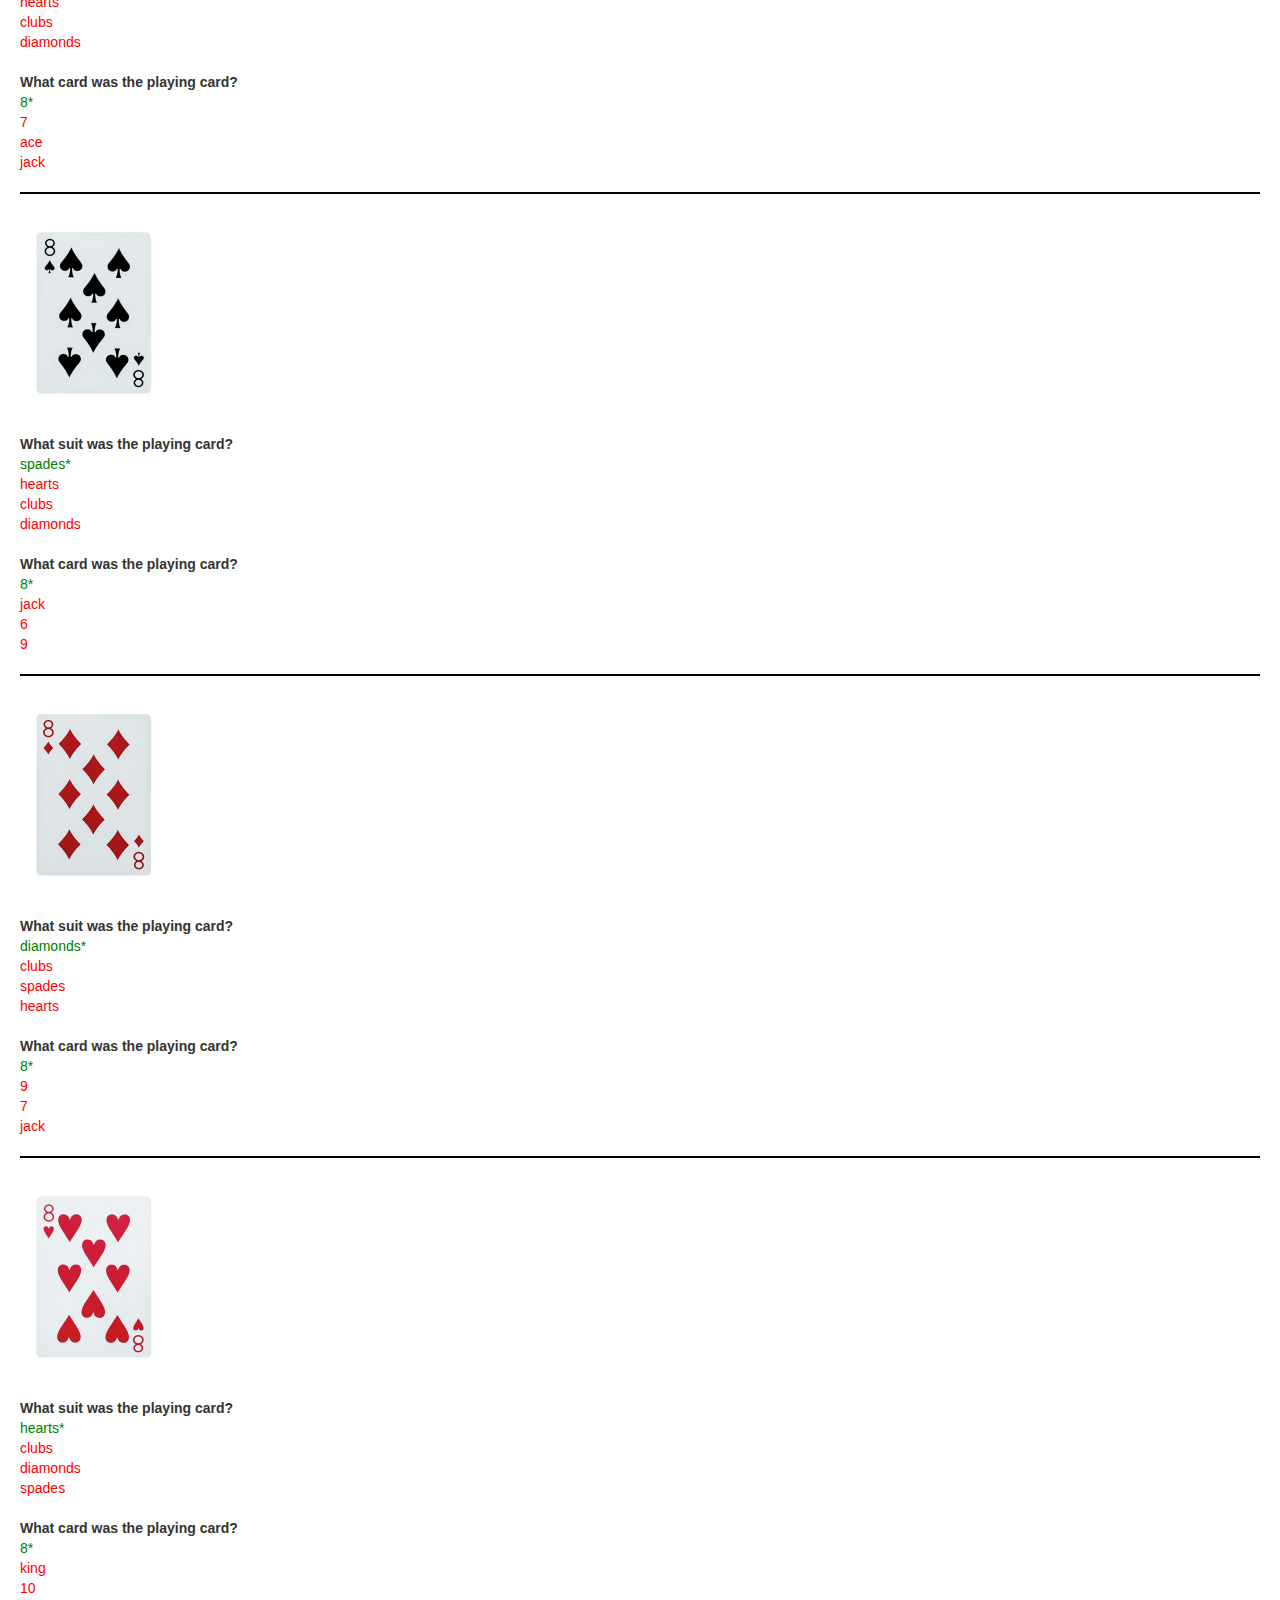
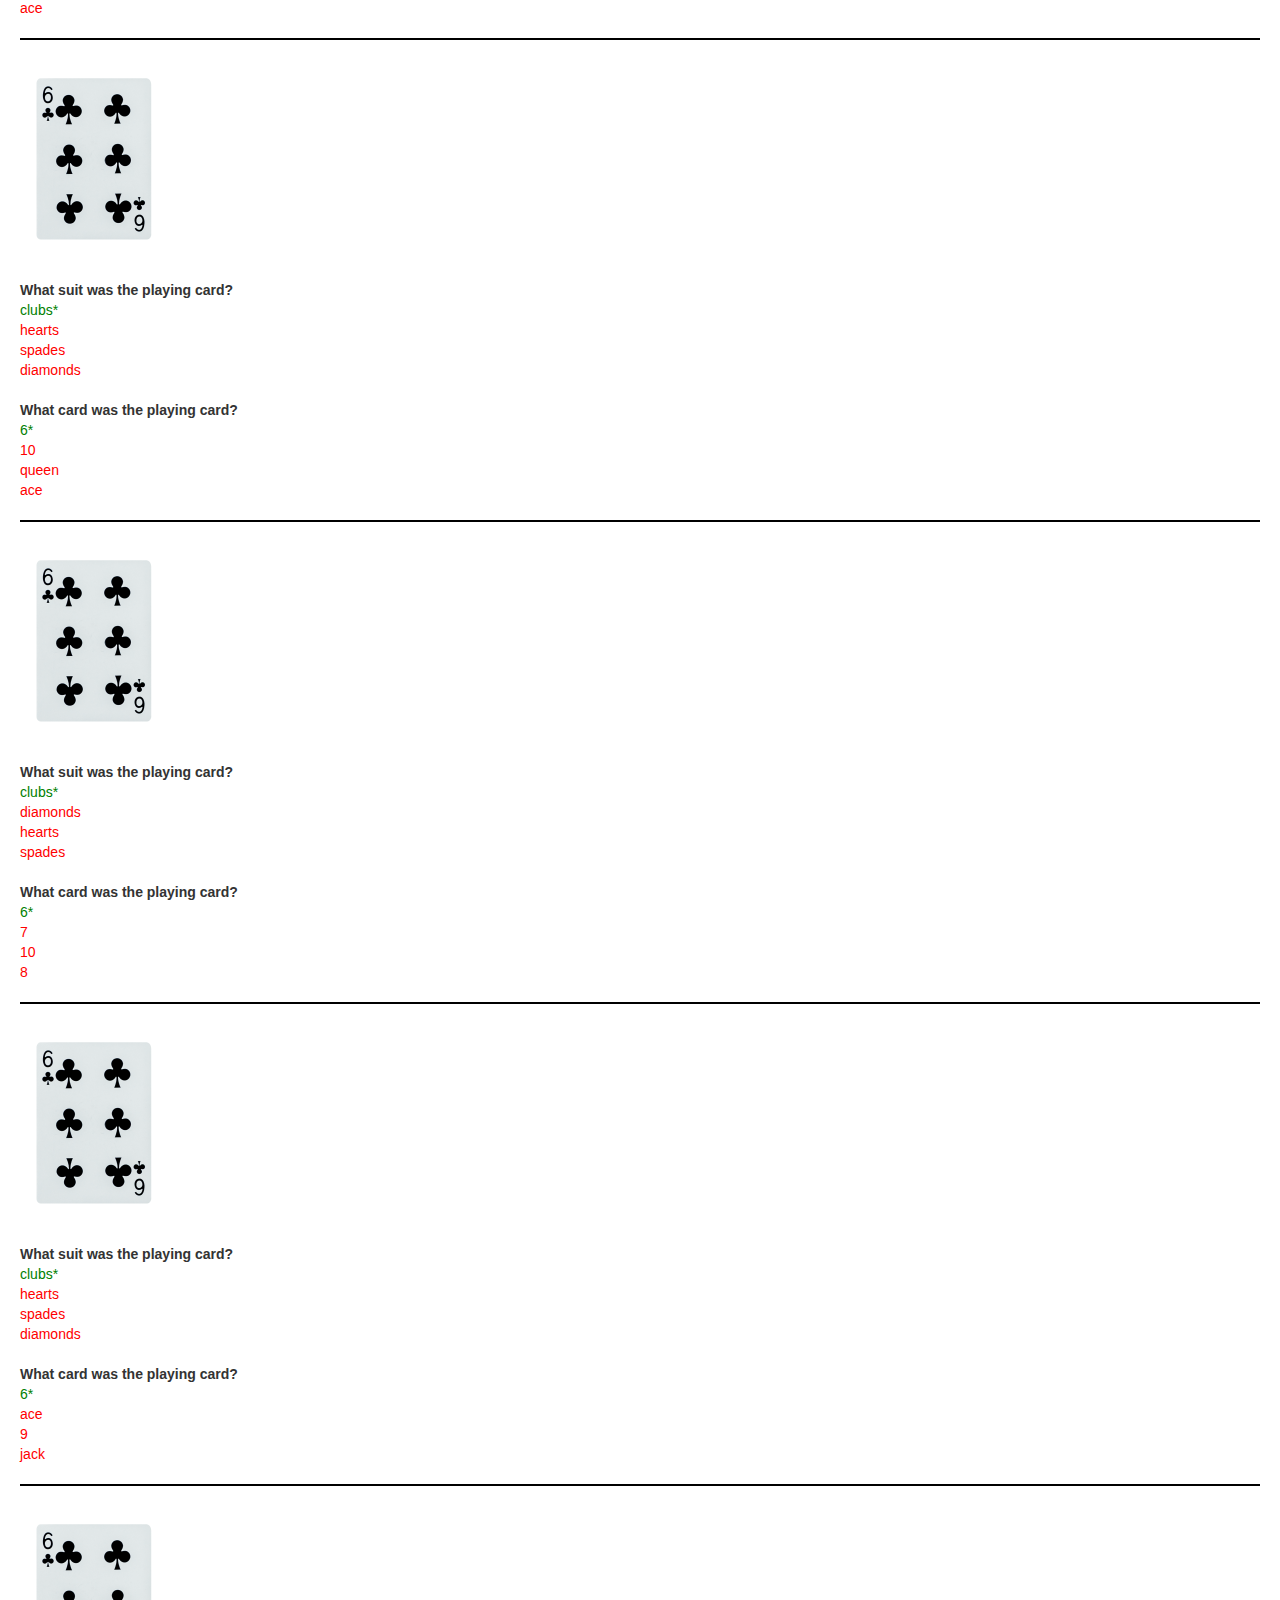
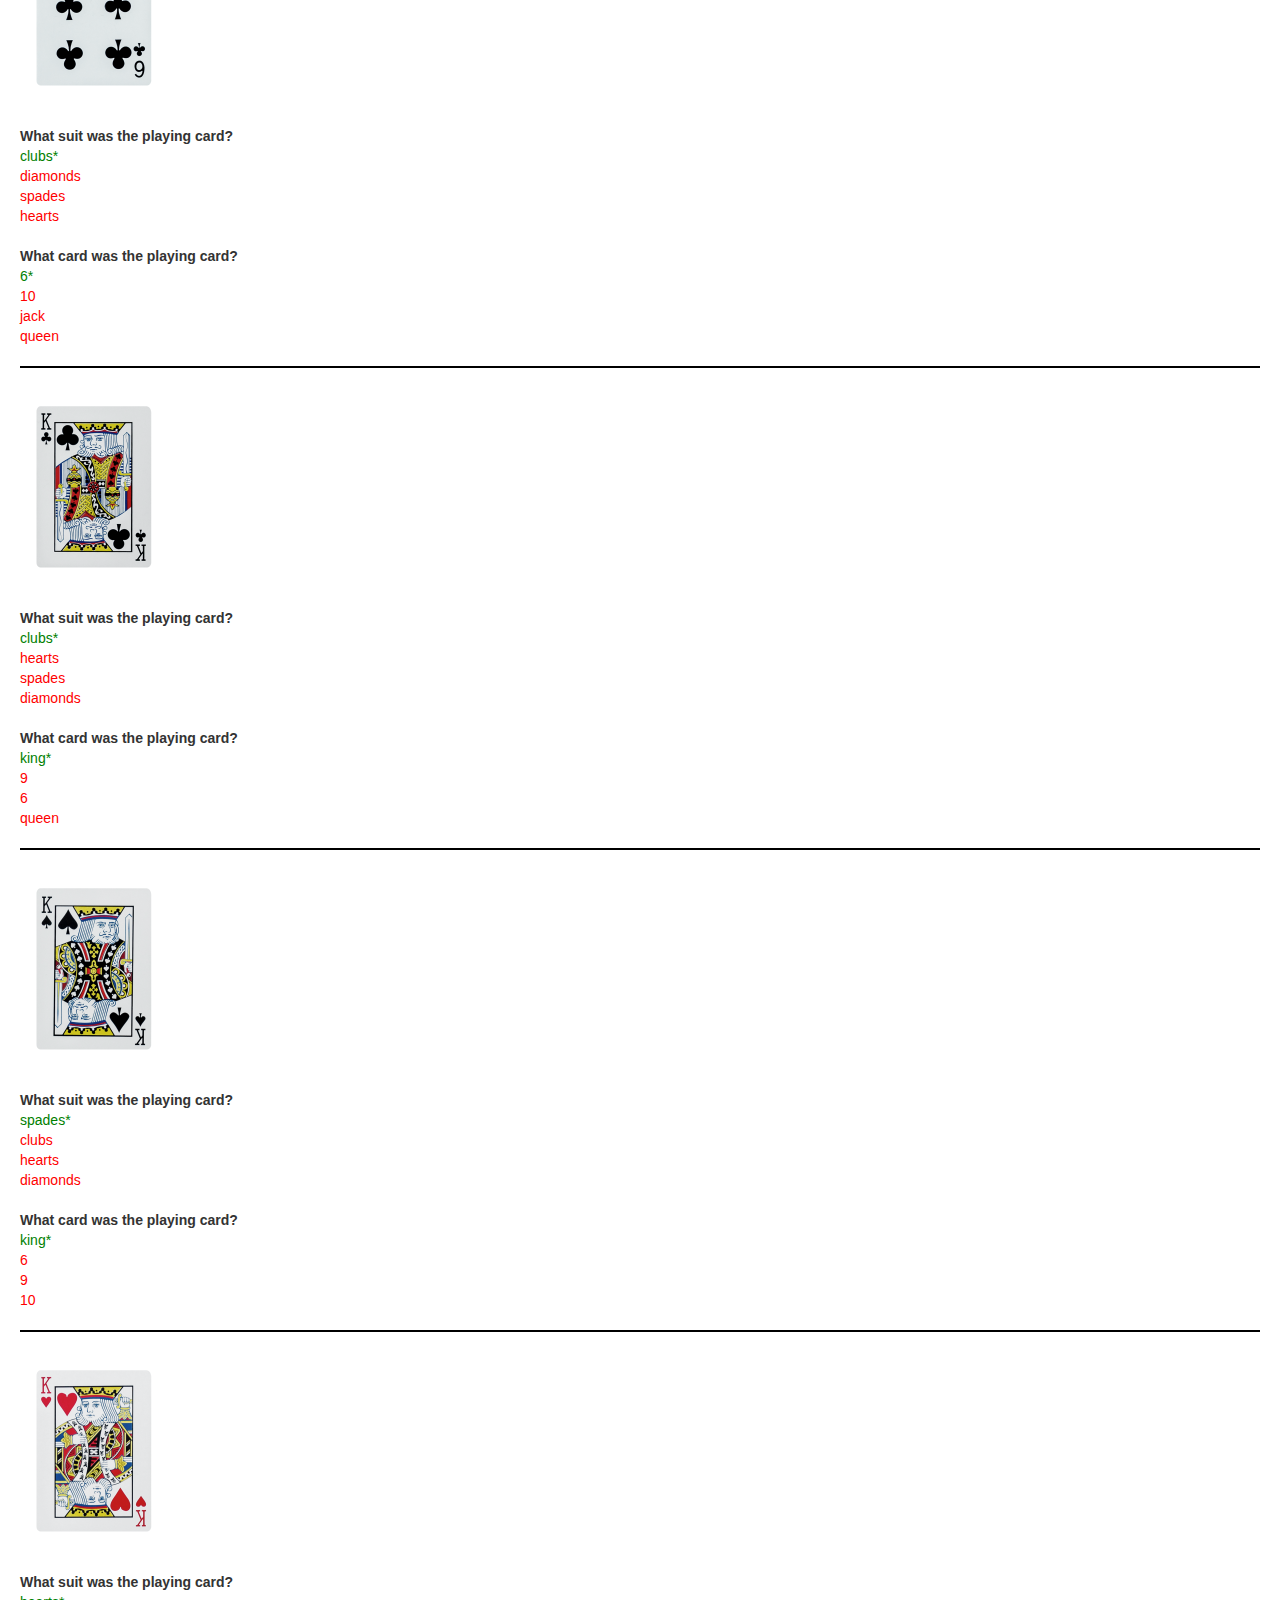
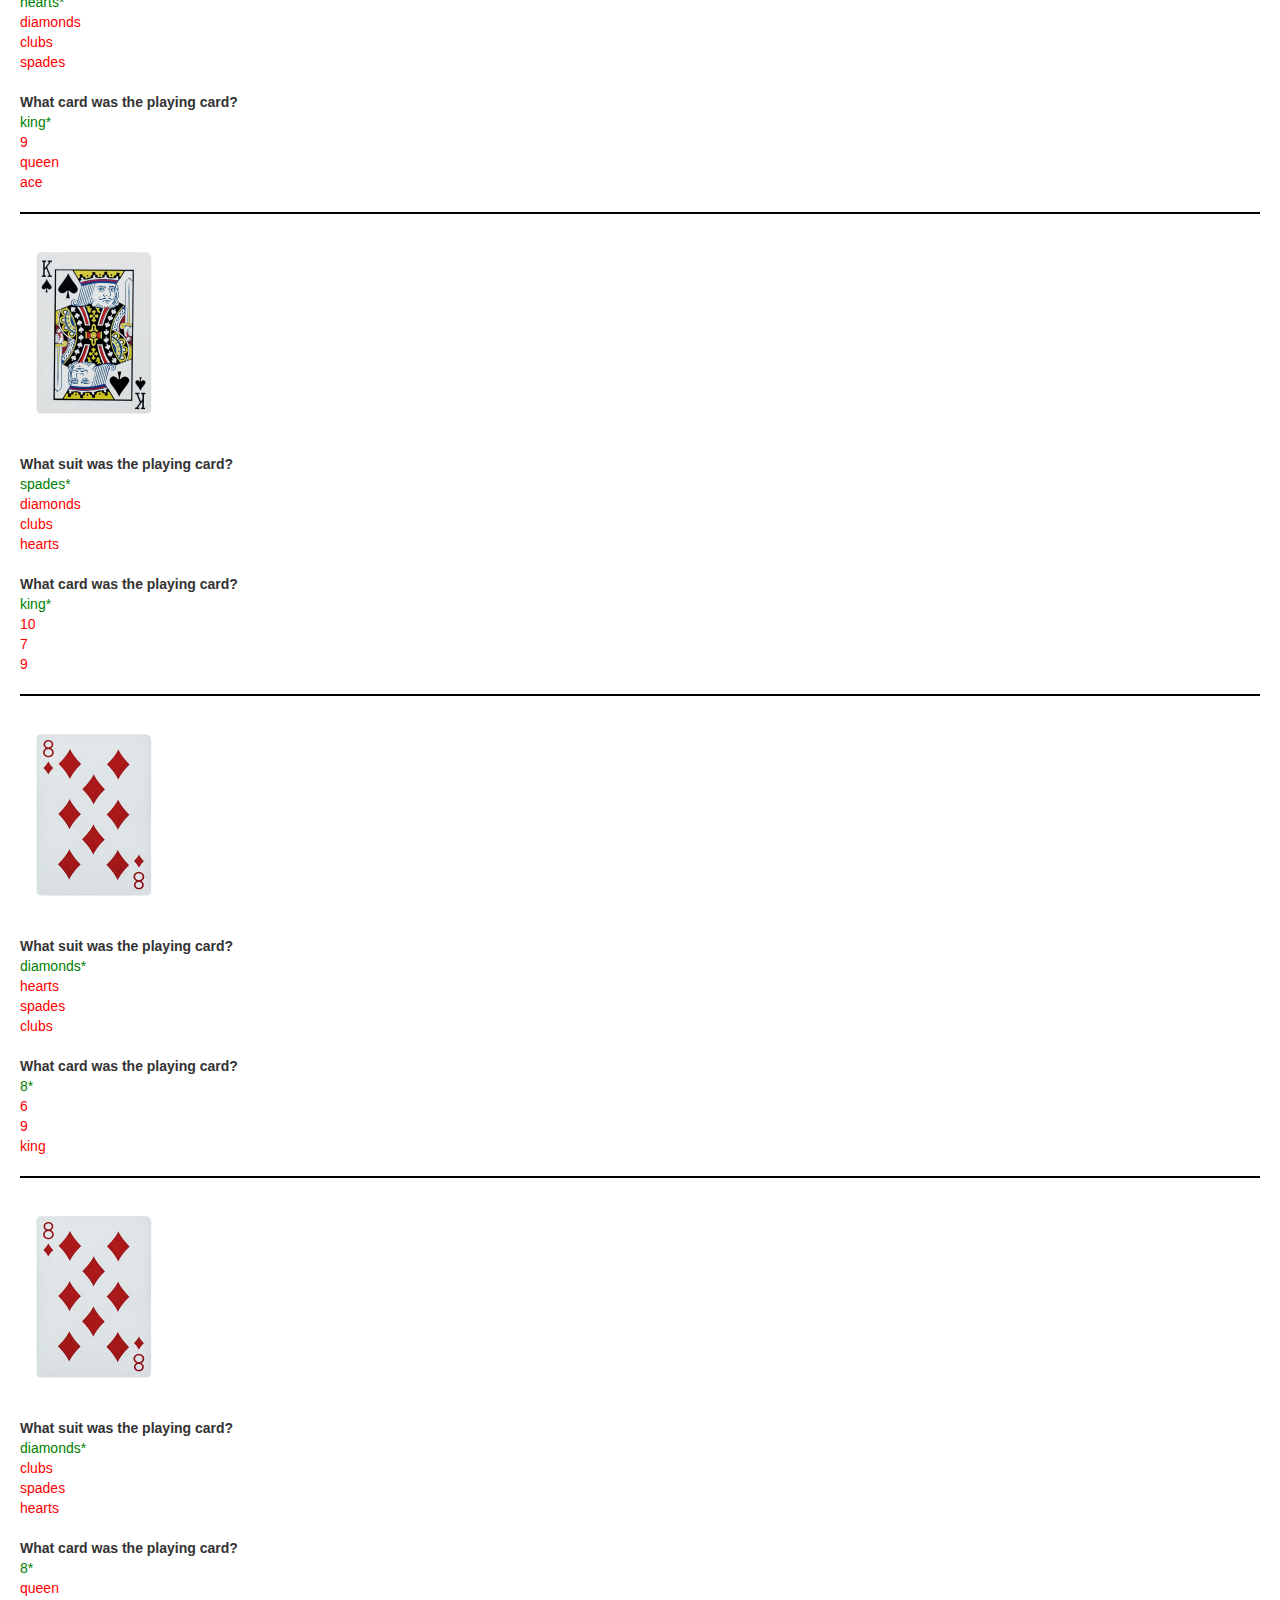
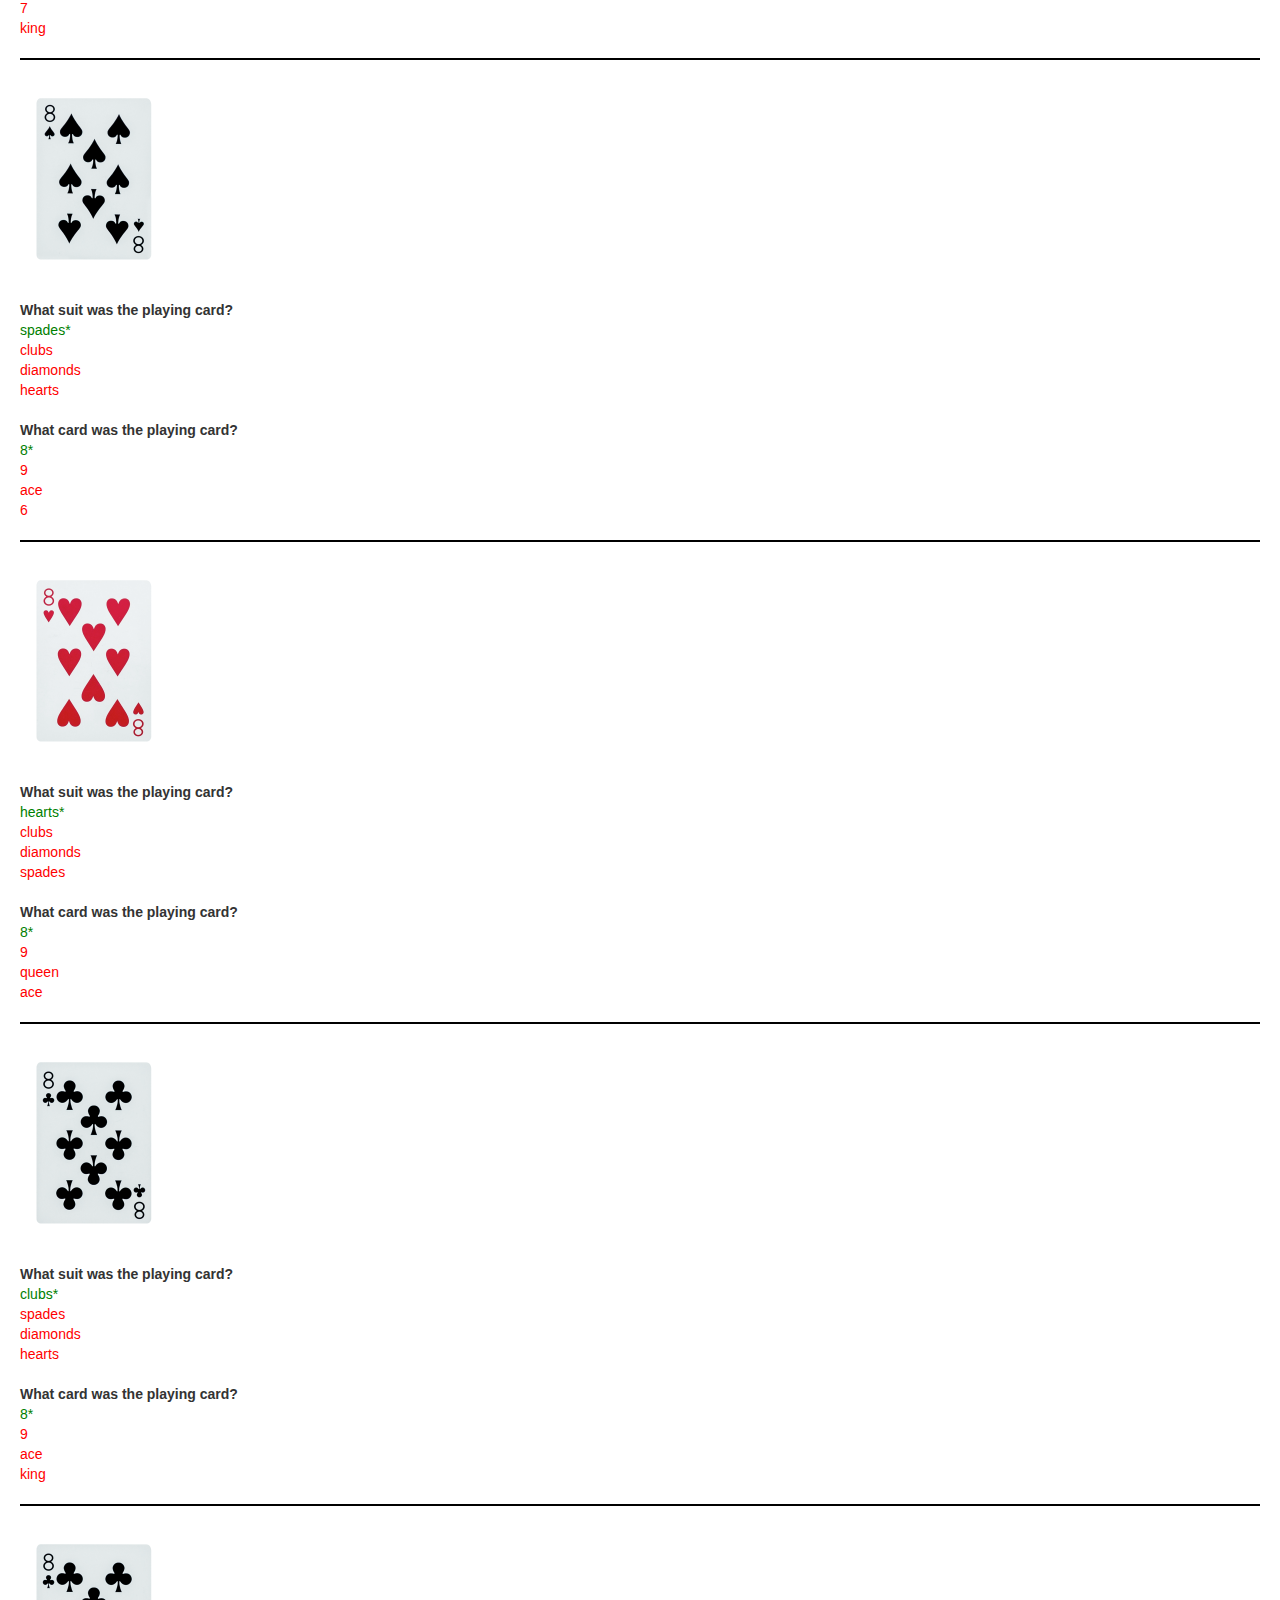
==== commit 7a71edd4: "output feature" ====
--- a/output.html
+++ b/output.html
@@ -22,7 +22,7 @@
 		}
 
 		hr{
-			border:1px solid black;
+			border:1px solid black; 
 		}
 	</style>
 
@@ -47,7 +47,7 @@
 				output.append('<img src="objects/'+currentItem.filename+'.png"><br>');
 				$.each(this.questions,function(){
 					output.append('<br><strong>'+this.question.replace('%',currentItem.name)+'</strong><br>');
-					output.append('<span style="color:green;">'+this.answer+'</span><br>');
+					output.append('<span style="color:green;font-style:bold;">'+this.answer+'*</span><br>');
 					$.each(this.distractors,function(){
 						output.append('<span style="color:red;">'+this+'</span><br>');
 					});
